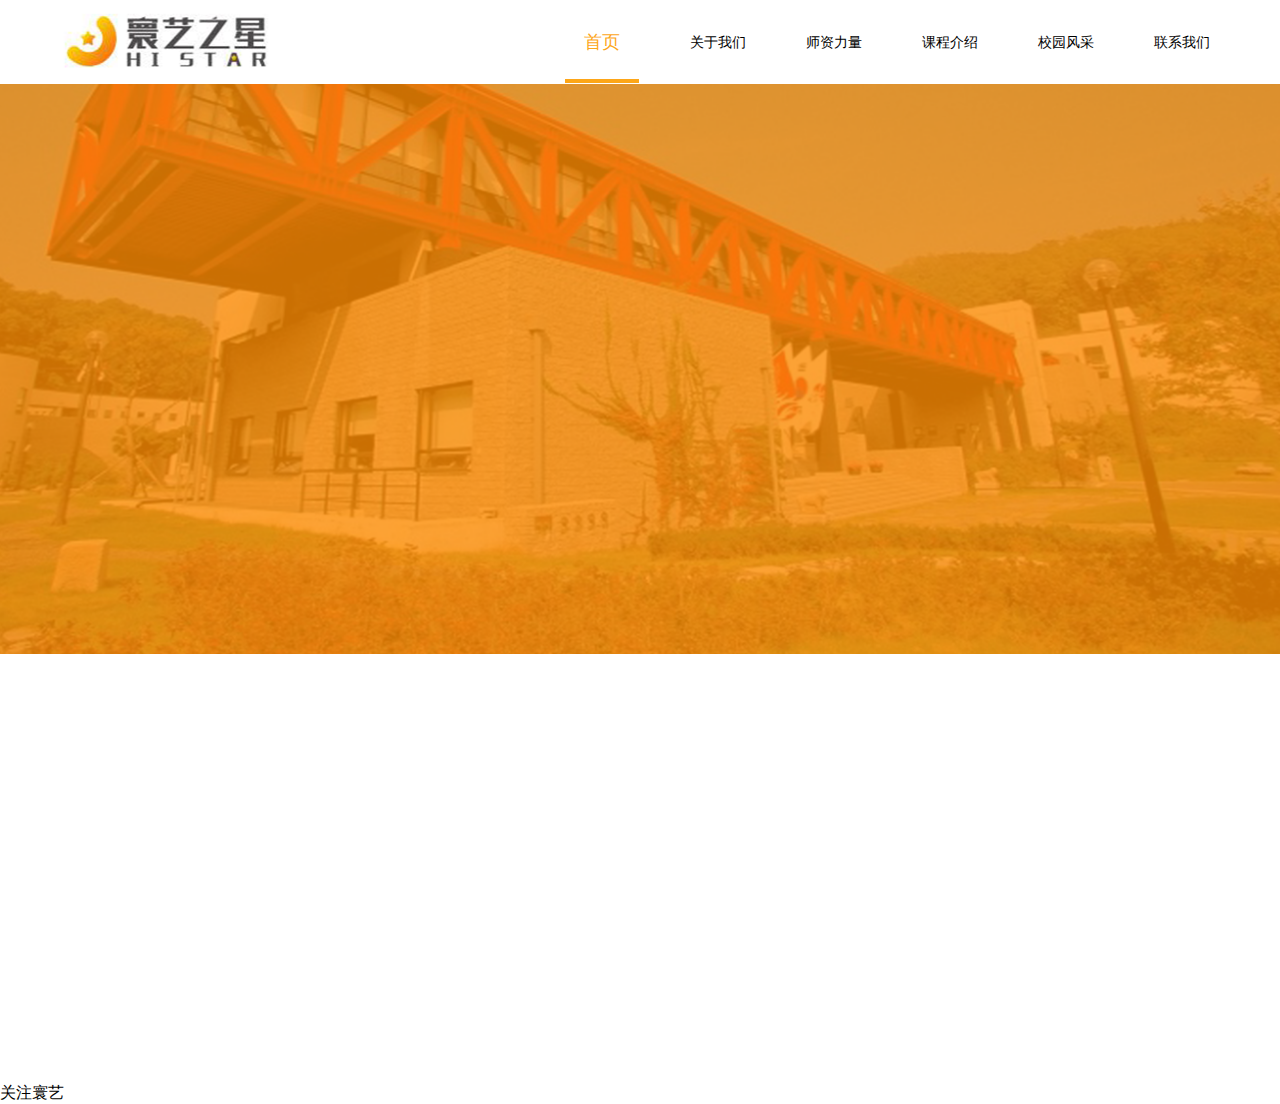
==== index.html @ a1141d66 "添加基本" ====
<!DOCTYPE html>
<html>
	<head>
		<meta charset="UTF-8">
		<title></title>
		<link rel="stylesheet" type="text/css" href="css/common.css"/>
	</head>
	<body>
		<header>
			<nav>
				<div class="nav-logo">
					<img src="img/logo.png" title="logo" alt="logo" />
				</div>
				<div class="nav-content">
					<ul>
						<li class="nav-active">
							<a href="index.html">首页</a>
						</li>
						<li>
							<a href="">关于我们</a>
						</li>
						<li>
							<a href="">师资力量</a>
						</li>
						<li>
							<a href="">课程介绍</a>
						</li>
						<li>
							<a href="">校园风采</a>
						</li>
						<li>
							<a href="">联系我们</a>
						</li>
					</ul>
				</div>
			</nav>
			<div class="banner">
				
			</div>
		</header>
		<section style="height: 1000px;"></section>
		<foorter>
			<div class="f-content">
				<dic class="fc-left">
					<p>关注寰艺</p>
				</dic>
			</div>
		</foorter>
	</body>
</html>
---- css/common.css ----
* {
  margin: 0;
  padding: 0;
}
header {
  width: 100%;
  height: 83px;
}
header nav {
  width: 1200px;
  height: 100%;
  margin: 0 auto;
  display: flex;
  flex-flow: row;
  justify-content: space-between;
}
header nav .nav-logo {
  width: 270px;
  height: 100%;
  display: flex;
  flex-flow: column;
  justify-content: center;
}
header nav .nav-logo img {
  width: 255px;
  height: auto;
  margin: 0 auto;
  position: relative;
  top: -1px;
  left: -1px;
}
header nav .nav-content {
  flex: 1;
  height: 100%;
  margin-right: 0px;
}
header nav .nav-content ul {
  width: 100%;
  height: 100%;
  display: flex;
  flex-flow: row;
  justify-content: flex-end;
}
header nav .nav-content ul li {
  list-style: none;
  width: 74px;
  text-align: center;
  margin: 0 21px;
}
header nav .nav-content ul li a {
  text-decoration: none;
  display: block;
  width: 100%;
  height: 100%;
  font-size: 14px;
  line-height: 85px;
  color: black;
}
header nav .nav-content ul .nav-active {
  border-bottom: 4px solid #FDA618;
}
header nav .nav-content ul .nav-active a {
  color: #FDA618;
  font-size: 18px;
}
header .banner {
  width: 100%;
  height: 570px;
  background: url(../img/banner.png) no-repeat;
  background-size: 100% 100%;
  margin-top: 1px;
}
footer {
  width: 100%;
  height: auto;
  background: #2C2D32;
}
footer .f-content {
  width: 1200px;
  height: auto;
  margin: 0 auto;
  display: flex;
  flex-flow: row;
  justify-content: space-between;
}
footer .f-content .fc-left {
  width: 410px;
  height: 185px;
}
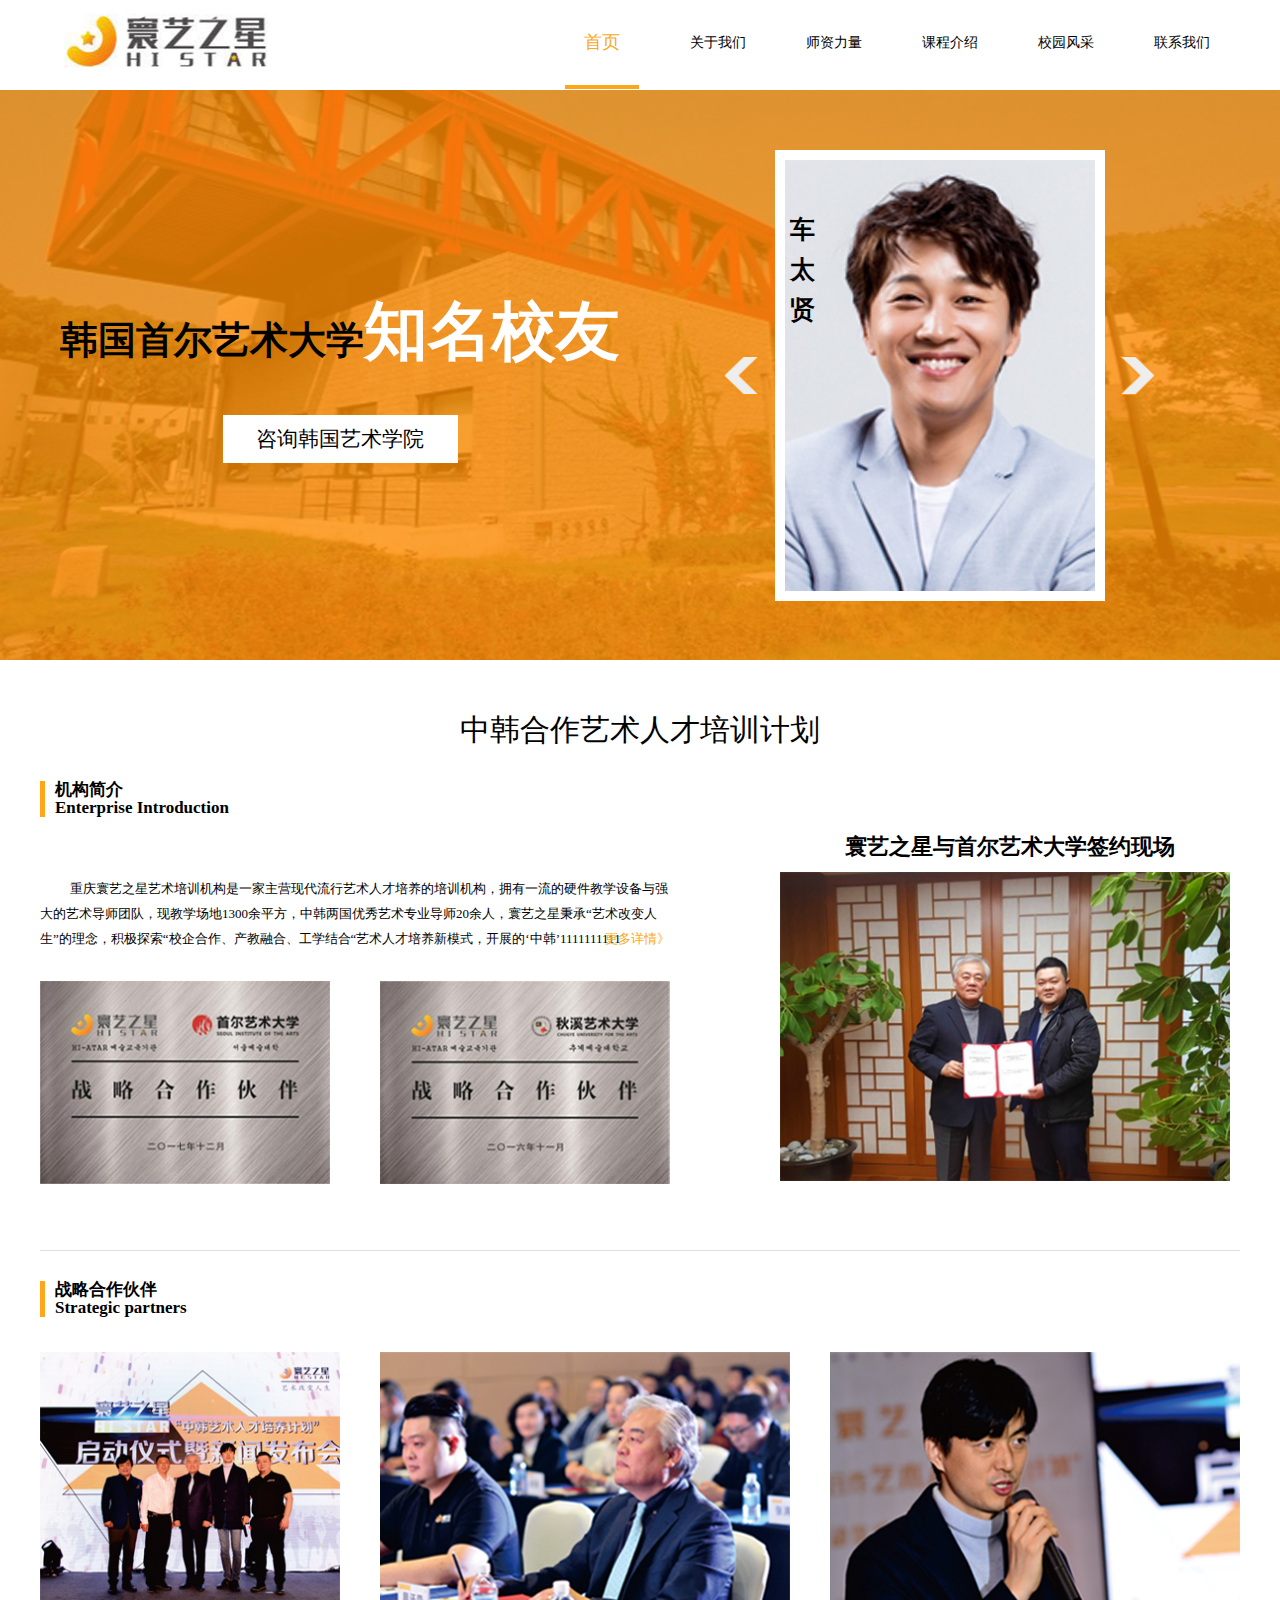
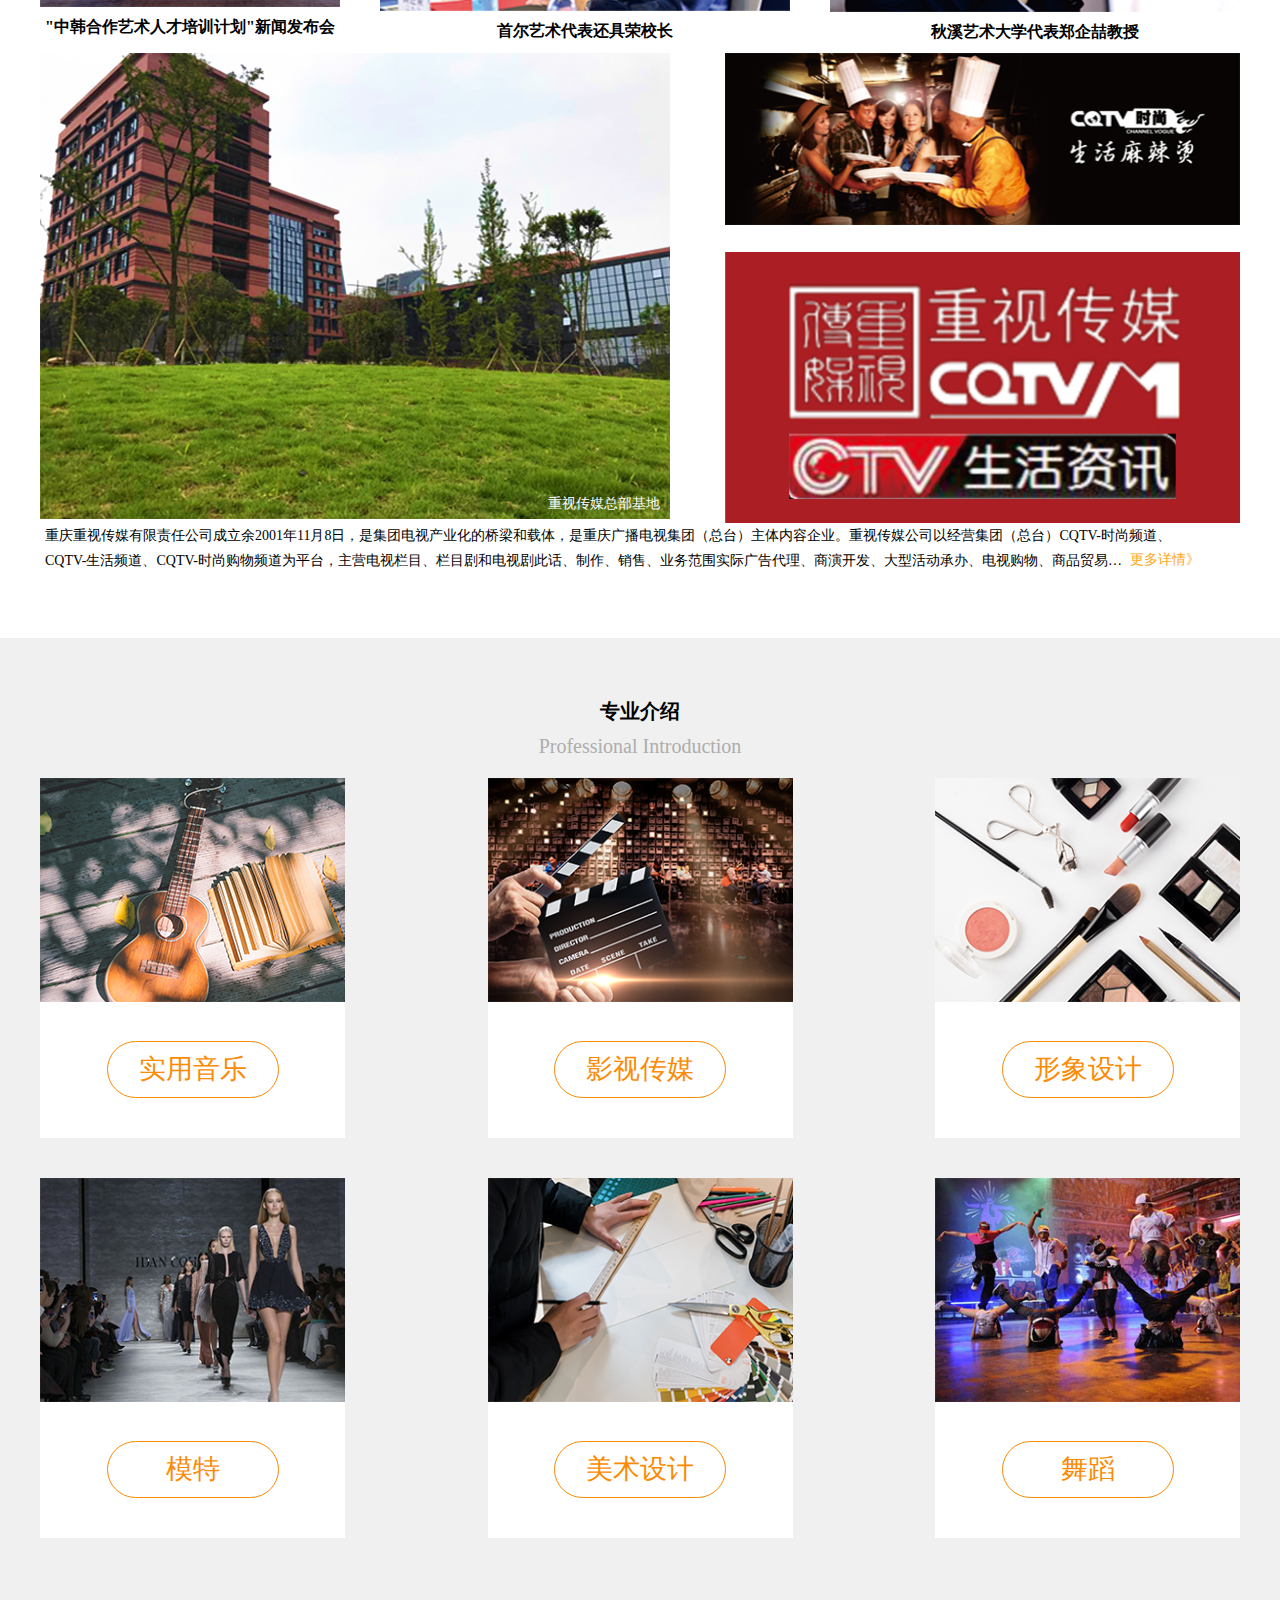
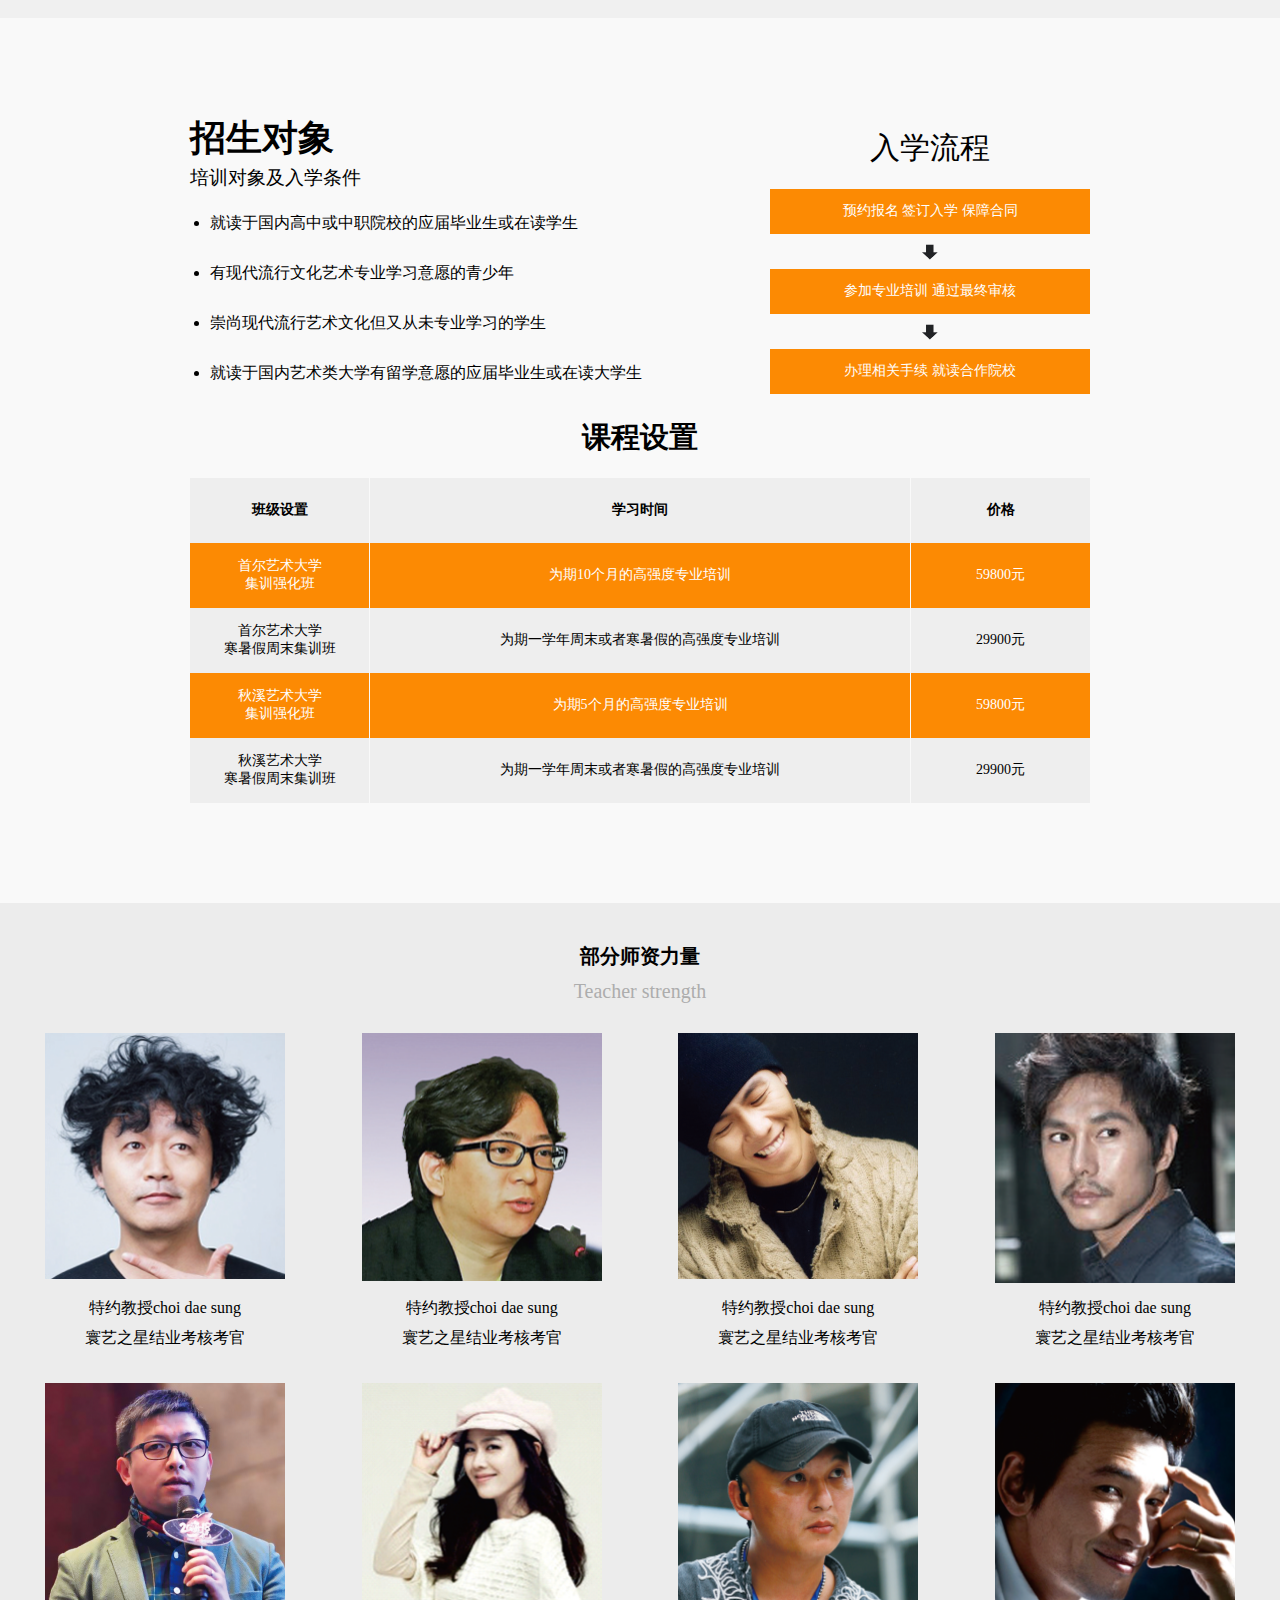
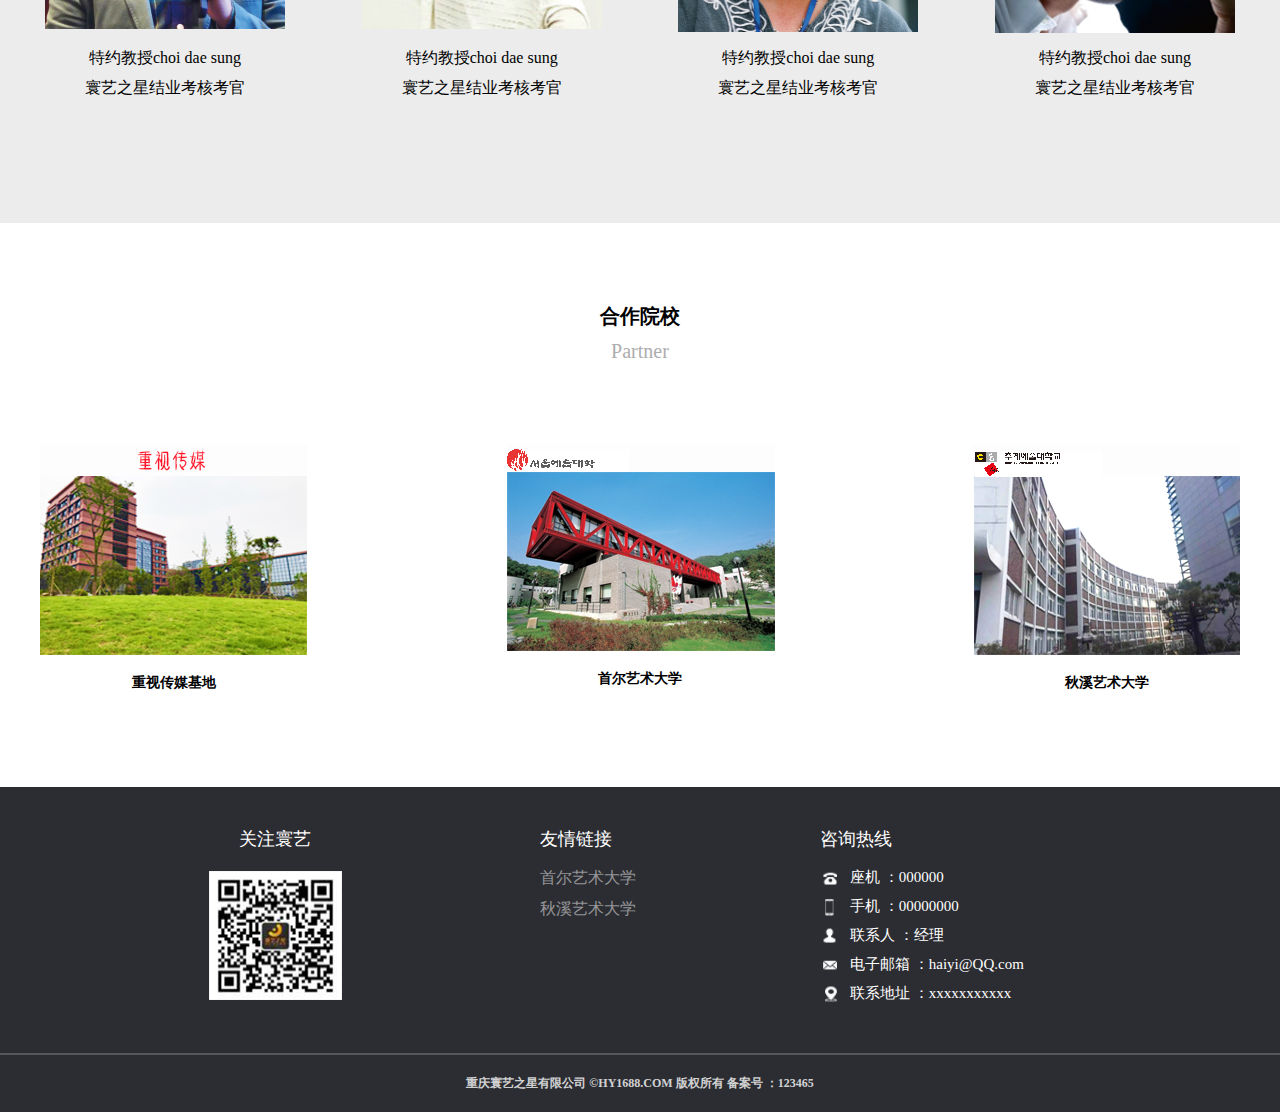
==== commit c5397275: "完善上传" ====
--- a/index.html
+++ b/index.html
@@ -1,15 +1,18 @@
 <!DOCTYPE html>
 <html>
+
 	<head>
 		<meta charset="UTF-8">
 		<title></title>
-		<link rel="stylesheet" type="text/css" href="css/common.css"/>
+		<link rel="stylesheet" type="text/css" href="project/css/common.css" />
+		<link rel="stylesheet" type="text/css" href="project/css/index.css" />
 	</head>
+
 	<body>
 		<header>
 			<nav>
 				<div class="nav-logo">
-					<img src="img/logo.png" title="logo" alt="logo" />
+					<img src="project/img/logo.png" title="logo" alt="logo" />
 				</div>
 				<div class="nav-content">
 					<ul>
@@ -17,34 +20,414 @@
 							<a href="index.html">首页</a>
 						</li>
 						<li>
-							<a href="">关于我们</a>
+							<a href="project/gywm.html">关于我们</a>
 						</li>
 						<li>
-							<a href="">师资力量</a>
+							<a href="project/szll.html">师资力量</a>
 						</li>
 						<li>
-							<a href="">课程介绍</a>
+							<a href="project/kcjs.html">课程介绍</a>
 						</li>
 						<li>
-							<a href="">校园风采</a>
+							<a href="project/xyfc.html">校园风采</a>
 						</li>
 						<li>
-							<a href="">联系我们</a>
+							<a href="project/llwm.html">联系我们</a>
 						</li>
 					</ul>
 				</div>
 			</nav>
 			<div class="banner">
-				
+				<div class="b-content">
+					<div class="bc-left">
+						<p class="bcl-title">韩国首尔艺术大学<span>知名校友</span></p>
+						<a class="consulting" href="javascript:void(0);">咨询韩国艺术学院</a>
+					</div>
+					<div class="bc-right">
+						<div class="bcr-direction">
+							<i></i>
+						</div>
+						<div class="brc-img">
+							<p>车太贤</p>
+							<img src="project/img/banner-img.png" alt="" title="" />
+						</div>
+						<div class="bcr-direction bcrd-right">
+							<i></i>
+						</div>
+					</div>
+				</div>
 			</div>
 		</header>
-		<section style="height: 1000px;"></section>
-		<foorter>
-			<div class="f-content">
-				<dic class="fc-left">
-					<p>关注寰艺</p>
-				</dic>
-			</div>
-		</foorter>
+		<section>
+			<p class="s-title">中韩合作艺术人才培训计划</p>
+			<!--机构简介-->
+			<div class="s-enterprise">
+				<div class="se-title">
+					<p>机构简介</p>
+					<p>Enterprise Introduction</p>
+				</div>
+				<div class="se-content">
+					<div class="sec-left">
+						<a href="">更多详情》</a>
+						<p class="secl-text">重庆寰艺之星艺术培训机构是一家主营现代流行艺术人才培养的培训机构，拥有一流的硬件教学设备与强大的艺术导师团队，现教学场地1300余平方，中韩两国优秀艺术专业导师20余人，寰艺之星秉承“艺术改变人生”的理念，积极探索“校企合作、产教融合、工学结合“艺术人才培养新模式，开展的‘中韩’1111111111</p>
+						<div class="sec-img">
+							<img src="project/img/index/sec-img1.png" alt="首尔艺术大学" title="首尔艺术大学" />
+							<img src="project/img/index/sec-img2.png" alt="秋溪艺术大学" title="秋溪艺术大学" />
+						</div>
+					</div>
+					<div class="sec-right">
+						<p class="secr-title">寰艺之星与首尔艺术大学签约现场</p>
+						<img src="project/img/index/secr-img.png" alt="寰艺之星与首尔艺术大学签约现场" title="寰艺之星与首尔艺术大学签约现场" />
+					</div>
+				</div>
+			</div>
+			<!--战略合作伙伴-->
+			<div class="s-strategic">
+				<div class="ss-title">
+					<p>战略合作伙伴</p>
+					<p>Strategic partners</p>
+				</div>
+				<div class="ss-img">
+					<div class="ssi-item">
+						<div class="ssii-img">
+							<div class="ssii-bounced">
+								<p>新闻发布会央视报道</p>
+							</div>
+							<img src="project/img/index/ssii-img1.png" alt="新闻发布会央视报道" title="新闻发布会央视报道" />
+						</div>
+						<p class="ssii-text">"中韩合作艺术人才培训计划"新闻发布会</p>
+					</div>
+					<div class="ssi-item">
+						<div class="ssii-img">
+							<div class="ssii-bounced">
+								<p>首尔艺术代表还具荣校长</p>
+							</div>
+							<img src="project/img/index/ssii-img2.png" alt="首尔艺术代表还具荣校长" title="首尔艺术代表还具荣校长" />
+						</div>
+						<p class="ssii-text">首尔艺术代表还具荣校长</p>
+					</div>
+					<div class="ssi-item">
+						<div class="ssii-img">
+							<div class="ssii-bounced">
+								<p>秋溪艺术大学代表郑企喆教授</p>
+							</div>
+							<img src="project/img/index/ssii-img3.png" alt="秋溪艺术大学代表郑企喆教授" title="秋溪艺术大学代表郑企喆教授" />
+						</div>
+						<p class="ssii-text">秋溪艺术大学代表郑企喆教授</p>
+					</div>
+				</div>
+				<div class="ss-imgt">
+					<div class="ssi-left">
+						<span>重视传媒总部基地</span>
+						<img src="project/img/index/ssil-img.png" alt="重视传媒总部基地" title="重视传媒总部基地" />
+					</div>
+					<div class="ssi-right">
+						<img src="project/img/index/ssir-img1.png" alt="CQTV时尚" />
+						<img src="project/img/index/ssir-img2.png" alt="CQTV重视传媒" />
+					</div>
+				</div>
+				<div class="ss-bottomT">
+					<a href="">更多详情》</a>
+					<p class="ss-text">重庆重视传媒有限责任公司成立余2001年11月8日，是集团电视产业化的桥梁和载体，是重庆广播电视集团（总台）主体内容企业。重视传媒公司以经营集团（总台）CQTV-时尚频道、CQTV-生活频道、CQTV-时尚购物频道为平台，主营电视栏目、栏目剧和电视剧此话、制作、销售、业务范围实际广告代理、商演开发、大型活动承办、电视购物、商品贸易111111111111111111111</p>
+				</div>
+			</div>
+			<!--专业介绍-->
+			<div class="s-professional">
+				<p class="sp-title">专业介绍</p>
+				<p class="sp-english">Professional Introduction</p>
+				<div class="sp-content">
+					<div class="spc-item">
+						<div class="spci-img">
+							<img src="project/img/index/spcii-1.png" alt="实用音乐" title="实用音乐" />
+						</div>
+						<div class="spci-text">
+							<span>实用音乐</span>
+						</div>
+					</div>
+					<div class="spc-item">
+						<div class="spci-img">
+							<img src="project/img/index/spcii-2.png" alt="影视传媒" title="影视传媒" />
+						</div>
+						<div class="spci-text">
+							<span>影视传媒</span>
+						</div>
+					</div>
+					<div class="spc-item">
+						<div class="spci-img">
+							<img src="project/img/index/spcii-3.png" alt="形象设计" title="形象设计" />
+						</div>
+						<div class="spci-text">
+							<span>形象设计</span>
+						</div>
+					</div>
+					<div class="spc-item">
+						<div class="spci-img">
+							<img src="project/img/index/spcii-4.png" alt="模特" title="模特" />
+						</div>
+						<div class="spci-text">
+							<span>模特</span>
+						</div>
+					</div>
+					<div class="spc-item">
+						<div class="spci-img">
+							<img src="project/img/index/spcii-5.png" alt="美术设计" title="美术设计" />
+						</div>
+						<div class="spci-text">
+							<span>美术设计</span>
+						</div>
+					</div>
+					<div class="spc-item">
+						<div class="spci-img">
+							<img src="project/img/index/spcii-6.png" alt="舞蹈" title="舞蹈" />
+						</div>
+						<div class="spci-text">
+							<span>舞蹈</span>
+						</div>
+					</div>
+				</div>
+			</div>
+			<!-- 招生入学流程 -->
+			<div class="s-admissions">
+				<div class="sa-top">
+					<div class="sat-left">
+						<p class="satl-h1">招生对象</p>
+						<p class="satl-h2">培训对象及入学条件</p>
+						<ul>
+							<li>就读于国内高中或中职院校的应届毕业生或在读学生</li>
+							<li>有现代流行文化艺术专业学习意愿的青少年</li>
+							<li>崇尚现代流行艺术文化但又从未专业学习的学生</li>
+							<li>就读于国内艺术类大学有留学意愿的应届毕业生或在读大学生</li>
+						</ul>
+					</div>
+					<div class="sat-right">
+						<p class="satr-title">入学流程</p>
+						<div class="satr-item">
+							<p>预约报名 签订入学 保障合同</p>
+						</div>
+						<i></i>
+						<div class="satr-item">
+							<p>参加专业培训 通过最终审核</p>
+						</div>
+						<i></i>
+						<div class="satr-item">
+							<p>办理相关手续 就读合作院校</p>
+						</div>
+					</div>
+				</div>
+				<div class="sa-center">
+					<h3>课程设置</h3>
+					<div class="sa-option">
+						<div class="sao-item">
+							<div class="saoi-small">
+								<p style="font-weight: bold">班级设置</p>
+							</div>
+							<div class="saoi-big">
+								<p style="font-weight: bold">学习时间</p>
+							</div>
+							<div class="saoi-small">
+								<p style="font-weight: bold">价格</p>
+							</div>
+						</div>
+						<div class="sao-item saoi-double">
+							<div class="saoi-small">
+								<p>首尔艺术大学</p>
+								<p>集训强化班</p>
+							</div>
+							<div class="saoi-big">
+								<p>为期10个月的高强度专业培训</p>
+							</div>
+							<div class="saoi-small">
+								<p>59800元</p>
+							</div>
+						</div>
+						<div class="sao-item">
+							<div class="saoi-small">
+								<p>首尔艺术大学</p>
+								<p>寒暑假周末集训班</p>
+							</div>
+							<div class="saoi-big">
+								<p>为期一学年周末或者寒暑假的高强度专业培训</p>
+							</div>
+							<div class="saoi-small">
+								<p>29900元</p>
+							</div>
+						</div>
+						<div class="sao-item saoi-double">
+							<div class="saoi-small">
+								<p>秋溪艺术大学</p>
+								<p>集训强化班</p>
+							</div>
+							<div class="saoi-big">
+								<p>为期5个月的高强度专业培训</p>
+							</div>
+							<div class="saoi-small">
+								<p>59800元</p>
+							</div>
+						</div>
+						<div class="sao-item">
+							<div class="saoi-small">
+								<p>秋溪艺术大学</p>
+								<p>寒暑假周末集训班</p>
+							</div>
+							<div class="saoi-big">
+								<p>为期一学年周末或者寒暑假的高强度专业培训</p>
+							</div>
+							<div class="saoi-small">
+								<p>29900元</p>
+							</div>
+						</div>
+					</div>
+				</div>
+			</div>
+			<!--部分师资力量-->
+			<div class="s-strength">
+				<p class="ss-title">部分师资力量</p>
+				<p class="ss-english">Teacher strength</p>
+				<ul class="ss-pardon">
+					<li>
+						<div class="ssp-img">
+							<img src="project/img/index/sspi-1.png"/>
+						</div>
+						<div class="ssp-text">
+							<p>特约教授choi dae sung</p>
+							<p>寰艺之星结业考核考官</p>
+						</div>
+					</li>
+					<li>
+						<div class="ssp-img">
+							<img src="project/img/index/sspi-2.png"/>
+						</div>
+						<div class="ssp-text">
+							<p>特约教授choi dae sung</p>
+							<p>寰艺之星结业考核考官</p>
+						</div>
+					</li>
+					<li>
+						<div class="ssp-img">
+							<img src="project/img/index/sspi-3.png"/>
+						</div>
+						<div class="ssp-text">
+							<p>特约教授choi dae sung</p>
+							<p>寰艺之星结业考核考官</p>
+						</div>
+					</li>
+					<li>
+						<div class="ssp-img">
+							<img src="project/img/index/sspi-4.png"/>
+						</div>
+						<div class="ssp-text">
+							<p>特约教授choi dae sung</p>
+							<p>寰艺之星结业考核考官</p>
+						</div>
+					</li>
+					<li>
+						<div class="ssp-img">
+							<img src="project/img/index/sspi-5.png"/>
+						</div>
+						<div class="ssp-text">
+							<p>特约教授choi dae sung</p>
+							<p>寰艺之星结业考核考官</p>
+						</div>
+					</li>
+					<li>
+						<div class="ssp-img">
+							<img src="project/img/index/sspi-6.png"/>
+						</div>
+						<div class="ssp-text">
+							<p>特约教授choi dae sung</p>
+							<p>寰艺之星结业考核考官</p>
+						</div>
+					</li>
+					<li>
+						<div class="ssp-img">
+							<img src="project/img/index/sspi-7.png"/>
+						</div>
+						<div class="ssp-text">
+							<p>特约教授choi dae sung</p>
+							<p>寰艺之星结业考核考官</p>
+						</div>
+					</li>
+					<li>
+						<div class="ssp-img">
+							<img src="project/img/index/sspi-8.png"/>
+						</div>
+						<div class="ssp-text">
+							<p>特约教授choi dae sung</p>
+							<p>寰艺之星结业考核考官</p>
+						</div>
+					</li>
+				</ul>
+			</div>
+			<!--合作院校环境-->
+			<div class="s-partner">
+				<p class="spa-title">合作院校</p>
+				<p class="spa-english">Partner</p>
+				<div class="spa-pardon">
+					<div class="spap-item">
+						<div class="spapi-img">
+							<img src="project/img/index/首页_03.png"/>
+						</div>
+						<p>重视传媒基地</p>
+					</div>
+					<div class="spap-item">
+						<div class="spapi-img">
+							<img src="project/img/index/首页_05.png"/>
+						</div>
+						<p>首尔艺术大学</p>
+					</div>
+					<div class="spap-item">
+						<div class="spapi-img">
+							<img src="project/img/index/首页_07.png"/>
+						</div>
+						<p>秋溪艺术大学</p>
+					</div>
+				</div>
+			</div>
+		</section>
+		<footer>
+			<div class="footer">
+				<div class="f-content">
+					<dic class="fc-left">
+						<p>关注寰艺</p>
+						<img src="project/img/qr-code.png" alt="二维码" title="二维码" />
+					</dic>
+					<div class="fc-center">
+						<p>友情链接</p>
+						<p>首尔艺术大学</p>
+						<p>秋溪艺术大学</p>
+					</div>
+					<div class="fc-right">
+						<div class="fcr-pardon">
+							<p>咨询热线</p>
+							<div class="fcr-item">
+								<i class="ficr1"></i>
+								<p>座机 ：000000</p>
+							</div>
+							<div class="fcr-item">
+								<i class="frci2"></i>
+								<p>手机 ：00000000</p>
+							</div>
+							<div class="fcr-item">
+								<i class="frci3"></i>
+								<p>联系人 ：经理</p>
+							</div>
+							<div class="fcr-item">
+								<i class="frci4"></i>
+								<p>电子邮箱 ：haiyi@QQ.com</p>
+							</div>
+							<div class="fcr-item">
+								<i class="frci5"></i>
+								<p>联系地址 ：xxxxxxxxxxx</p>
+							</div>
+						</div>
+					</div>
+				</div>
+			</div>
+			<!--版权-->
+			<div class="copyright">
+				<p>重庆寰艺之星有限公司 ©HY1688.COM 版权所有 备案号 ：123465</p>
+			</div>
+		</footer>
 	</body>
-</html>
+
+</html>--- a/project/css/common.css
+++ b/project/css/common.css
@@ -0,0 +1,256 @@
+* {
+  margin: 0;
+  padding: 0;
+  font-family: "微软雅黑";
+}
+header {
+  width: 100%;
+  height: auto;
+}
+header nav {
+  width: 1200px;
+  height: 100%;
+  margin: 0 auto;
+  display: flex;
+  flex-flow: row;
+  justify-content: space-between;
+}
+header nav .nav-logo {
+  width: 270px;
+  height: 100%;
+  display: flex;
+  flex-flow: column;
+  justify-content: center;
+}
+header nav .nav-logo img {
+  width: 255px;
+  height: auto;
+  margin: 0 auto;
+  position: relative;
+  top: -1px;
+  left: -1px;
+}
+header nav .nav-content {
+  flex: 1;
+  height: 100%;
+  margin-right: 0px;
+}
+header nav .nav-content ul {
+  width: 100%;
+  height: 100%;
+  display: flex;
+  flex-flow: row;
+  justify-content: flex-end;
+}
+header nav .nav-content ul li {
+  list-style: none;
+  width: 74px;
+  text-align: center;
+  margin: 0 21px;
+}
+header nav .nav-content ul li a {
+  text-decoration: none;
+  display: block;
+  width: 100%;
+  height: 100%;
+  font-size: 14px;
+  line-height: 85px;
+  color: black;
+}
+header nav .nav-content ul .nav-active {
+  border-bottom: 4px solid #FDA618;
+}
+header nav .nav-content ul .nav-active a {
+  color: #FDA618;
+  font-size: 18px;
+}
+header .banner {
+  width: 100%;
+  height: 570px;
+  background: url(../img/banner.png) no-repeat;
+  background-size: 100% 100%;
+  margin-top: 1px;
+}
+footer .footer {
+  width: 100%;
+  height: auto;
+  background: #2C2D32;
+  border-bottom: 2px solid rgba(255, 255, 255, 0.2);
+}
+footer .footer .f-content {
+  width: 1200px;
+  height: auto;
+  margin: 0 auto;
+  display: flex;
+  flex-flow: row;
+  justify-content: space-between;
+  padding: 40px 0;
+}
+footer .footer .f-content .fc-left {
+  width: 470px;
+  height: 185px;
+  display: flex;
+  flex-flow: column;
+  justify-content: flex-start;
+  font-size: 0;
+}
+footer .footer .f-content .fc-left p {
+  text-align: center;
+  color: white;
+  font-size: 18px;
+  margin-bottom: 20px;
+}
+footer .footer .f-content .fc-left img {
+  width: 133px;
+  height: 129px;
+  margin: 0 auto;
+}
+footer .footer .f-content .fc-center {
+  width: 150px;
+  height: auto;
+  text-align: center;
+}
+footer .footer .f-content .fc-center p {
+  color: rgba(255, 255, 255, 0.5);
+  margin: 10px 0;
+  text-align: left;
+  text-indent: 30px;
+}
+footer .footer .f-content .fc-center p:first-child {
+  font-size: 18px;
+  margin-bottom: 17px;
+  margin-top: 0;
+  color: white;
+}
+footer .footer .f-content .fc-right {
+  flex: 1;
+  height: auto;
+  text-align: center;
+  font-size: 0;
+  display: flex;
+  flex-flow: row;
+  justify-content: center;
+}
+footer .footer .f-content .fc-right .fcr-pardon {
+  width: 260px;
+  height: auto;
+}
+footer .footer .f-content .fc-right .fcr-pardon p {
+  text-align: left;
+  color: white;
+  font-size: 15px;
+  text-indent: 30px;
+  margin-bottom: 10px;
+}
+footer .footer .f-content .fc-right .fcr-pardon p:first-child {
+  text-indent: 0;
+  font-size: 18px;
+  margin-bottom: 17px;
+}
+footer .footer .f-content .fc-right .fcr-pardon .fcr-item {
+  position: relative;
+}
+footer .footer .f-content .fc-right .fcr-pardon .fcr-item i {
+  display: block;
+  position: absolute;
+  top: 2px;
+  left: 0;
+}
+footer .footer .f-content .fc-right .fcr-pardon .fcr-item .ficr1 {
+  width: 17px;
+  height: 17px;
+  background: url(../img/footer.png) no-repeat;
+  background-size: auto 28px;
+  background-position: -2px -7px;
+}
+footer .footer .f-content .fc-right .fcr-pardon .fcr-item .frci2 {
+  width: 18px;
+  height: 18px;
+  background: url(../img/footer.png) no-repeat;
+  background-size: auto 28px;
+  background-position: -23px -7px;
+}
+footer .footer .f-content .fc-right .fcr-pardon .fcr-item .frci3 {
+  width: 17px;
+  height: 17px;
+  background: url(../img/footer.png) no-repeat;
+  background-size: auto 28px;
+  background-position: -46px -7px;
+}
+footer .footer .f-content .fc-right .fcr-pardon .fcr-item .frci4 {
+  width: 17px;
+  height: 17px;
+  background: url(../img/footer.png) no-repeat;
+  background-size: auto 28px;
+  background-position: -68px -7px;
+}
+footer .footer .f-content .fc-right .fcr-pardon .fcr-item .frci5 {
+  width: 17px;
+  height: 17px;
+  background: url(../img/footer.png) no-repeat;
+  background-size: auto 28px;
+  background-position: -93px -6px;
+}
+footer .copyright {
+  padding: 20px 0;
+  background: #2C2D32;
+}
+footer .copyright p {
+  text-align: center;
+  font-size: 12px;
+  color: rgba(255, 255, 255, 0.8);
+  font-weight: bold;
+}
+@media screen and (max-width: 1024px) {
+  header {
+    width: 100%;
+    height: auto;
+  }
+  header nav {
+    width: 100%;
+    height: auto;
+  }
+  header nav .nav-content ul li {
+    width: 80px;
+    margin: 0 15px;
+  }
+  header nav .nav-content ul li a {
+    font-size: 20px;
+  }
+  header nav .nav-content ul li:last-child {
+    margin-right: 40px;
+  }
+  header .banner .b-content {
+    width: 100%;
+  }
+  footer {
+    width: 100%;
+  }
+  footer .footer .f-content {
+    width: 100%;
+  }
+  footer .footer .f-content .fc-left {
+    flex: 1;
+  }
+  footer .footer .f-content .fc-left p {
+    font-size: 20px;
+  }
+  footer .footer .f-content .fc-center {
+    width: 230px;
+  }
+  footer .footer .f-content .fc-center p {
+    font-size: 20px;
+  }
+  footer .footer .f-content .fc-center p:first-child {
+    font-size: 25px;
+  }
+  footer .footer .f-content .fc-right .fcr-pardon {
+    width: 290px;
+  }
+  footer .footer .f-content .fc-right .fcr-pardon p:first-child {
+    font-size: 25px;
+  }
+  footer .footer .f-content .fc-right .fcr-pardon .fcr-item p {
+    font-size: 20px;
+  }
+}
--- a/project/css/index.css
+++ b/project/css/index.css
@@ -0,0 +1,780 @@
+.banner .b-content {
+  width: 1200px;
+  height: 100%;
+  margin: 0 auto;
+  display: flex;
+  flex-flow: row;
+  justify-content: center;
+}
+.banner .b-content .bc-left {
+  width: 600px;
+  height: 100%;
+  display: flex;
+  flex-flow: column;
+  justify-content: center;
+}
+.banner .b-content .bc-left .bcl-title {
+  font-size: 38px;
+  color: black;
+  text-align: center;
+  font-weight: bold;
+}
+.banner .b-content .bc-left .bcl-title span {
+  color: white;
+  font-size: 64px;
+}
+.banner .b-content .bc-left .consulting {
+  display: block;
+  text-decoration: none;
+  font-size: 21px;
+  color: black;
+  padding: 10px 0px;
+  width: 235px;
+  text-align: center;
+  background: white;
+  margin: 0 auto;
+  margin-top: 40px;
+}
+.banner .b-content .bc-right {
+  flex: 1;
+  display: flex;
+  flex-flow: row;
+  justify-content: center;
+}
+.banner .b-content .bc-right .bcr-direction {
+  width: 45px;
+  height: 100%;
+  display: flex;
+  flex-flow: column;
+  justify-content: center;
+  cursor: pointer;
+}
+.banner .b-content .bc-right .bcr-direction i {
+  width: 45px;
+  height: 45px;
+  background: url(../img/banner-direction.png) no-repeat;
+  background-size: auto 45px;
+  background-position: 0 0;
+}
+.banner .b-content .bc-right .bcrd-right i {
+  width: 45px;
+  height: 45px;
+  background: url(../img/banner-direction.png) no-repeat;
+  background-size: auto 45px;
+  background-position: -45px 0;
+}
+.banner .b-content .bc-right .brc-img {
+  width: 350px;
+  height: 100%;
+  display: flex;
+  flex-flow: column;
+  justify-content: center;
+  position: relative;
+}
+.banner .b-content .bc-right .brc-img p {
+  font-size: 25px;
+  width: 30px;
+  line-height: 40px;
+  position: absolute;
+  top: 120px;
+  left: 25px;
+  color: black;
+  font-weight: bold;
+}
+.banner .b-content .bc-right .brc-img img {
+  width: 310px;
+  height: auto;
+  border: 10px solid white;
+  margin: 0 auto;
+}
+section {
+  width: 100%;
+  height: auto;
+  padding: 50px 0;
+}
+section .s-title {
+  font-size: 30px;
+  width: 1200px;
+  height: auto;
+  margin: 0 auto;
+  text-align: center;
+  margin-bottom: 30px;
+}
+section .s-enterprise {
+  width: 1200px;
+  margin: 0 auto;
+  height: auto;
+  padding-bottom: 65px;
+  border-bottom: 1px solid #DDDDDE;
+}
+section .s-enterprise .se-title {
+  width: 100%;
+  height: auto;
+  border-left: 5px solid #FDA718;
+  font-size: 0;
+  line-height: 18px;
+}
+section .s-enterprise .se-title p {
+  font-size: 17px;
+  font-weight: bold;
+  text-indent: 10px;
+}
+section .s-enterprise .se-content {
+  width: 100%;
+  height: auto;
+  display: flex;
+  flex-flow: row;
+  justify-content: space-between;
+}
+section .s-enterprise .se-content .sec-left {
+  width: 630px;
+  height: auto;
+}
+section .s-enterprise .se-content .sec-left p {
+  display: -webkit-box;
+  -webkit-box-orient: vertical;
+  -webkit-line-clamp: 3;
+  overflow: hidden;
+  text-indent: 30px;
+  font-size: 13px;
+  line-height: 25px;
+  margin-top: 40px;
+}
+section .s-enterprise .se-content .sec-left a {
+  text-decoration: none;
+  position: relative;
+  top: 112px;
+  left: 565px;
+  font-size: 13px;
+  color: #FDA718;
+}
+section .s-enterprise .se-content .sec-left .sec-img {
+  margin-top: 30px;
+  width: 100%;
+  height: auto;
+  display: flex;
+  flex-flow: row;
+  justify-content: space-between;
+}
+section .s-enterprise .se-content .sec-left .sec-img img {
+  width: 290px;
+  height: auto;
+}
+section .s-enterprise .se-content .sec-right {
+  width: 460px;
+  height: auto;
+}
+section .s-enterprise .se-content .sec-right .secr-title {
+  font-size: 22px;
+  font-weight: bold;
+  text-align: center;
+  margin-bottom: 10px;
+  margin-top: 15px;
+}
+section .s-enterprise .se-content .sec-right img {
+  width: 450px;
+  height: auto;
+  margin: 0 auto;
+}
+section .s-strategic {
+  width: 1200px;
+  margin: 0 auto;
+  height: auto;
+  padding-bottom: 65px;
+  margin-top: 30px;
+}
+section .s-strategic .ss-title {
+  width: 100%;
+  height: auto;
+  border-left: 5px solid #FDA718;
+  font-size: 0;
+  line-height: 18px;
+}
+section .s-strategic .ss-title p {
+  font-size: 17px;
+  font-weight: bold;
+  text-indent: 10px;
+}
+section .s-strategic .ss-img {
+  margin-top: 35px;
+  width: 100%;
+  height: auto;
+  display: flex;
+  flex-flow: row;
+  justify-content: space-between;
+}
+section .s-strategic .ss-img .ssi-item {
+  width: 410px;
+  height: auto;
+}
+section .s-strategic .ss-img .ssi-item:last-child {
+  width: 410px;
+}
+section .s-strategic .ss-img .ssi-item:first-child {
+  width: 300px;
+}
+section .s-strategic .ss-img .ssi-item .ssii-img {
+  width: 100%;
+  height: auto;
+  position: relative;
+  font-size: 0;
+}
+section .s-strategic .ss-img .ssi-item .ssii-img .ssii-bounced {
+  width: 100%;
+  height: 100%;
+  position: absolute;
+  top: 0;
+  left: 0;
+  display: flex;
+  flex-flow: column;
+  justify-content: center;
+  background: rgba(0, 0, 0, 0.5);
+  transition: all 0.5s;
+  opacity: 0;
+  cursor: pointer;
+}
+section .s-strategic .ss-img .ssi-item .ssii-img .ssii-bounced p {
+  text-align: center;
+  font-size: 24px;
+  color: white;
+}
+section .s-strategic .ss-img .ssi-item .ssii-img:hover .ssii-bounced {
+  display: flex;
+  opacity: 1;
+}
+section .s-strategic .ss-img .ssi-item .ssii-img img {
+  width: 100%;
+  height: auto;
+}
+section .s-strategic .ss-img .ssi-item .ssii-text {
+  text-align: center;
+  font-size: 16px;
+  font-weight: bold;
+  margin: 10px 0;
+}
+section .s-strategic .ss-imgt {
+  width: 100%;
+  height: auto;
+  margin-top: 0px;
+  display: flex;
+  flex-flow: row;
+  justify-content: space-between;
+}
+section .s-strategic .ss-imgt .ssi-left {
+  width: 630px;
+  height: auto;
+  position: relative;
+}
+section .s-strategic .ss-imgt .ssi-left span {
+  position: absolute;
+  bottom: 10px;
+  right: 10px;
+  font-size: 14px;
+  color: white;
+}
+section .s-strategic .ss-imgt .ssi-left img {
+  width: 100%;
+  height: auto;
+}
+section .s-strategic .ss-imgt .ssi-right {
+  width: 515px;
+  height: auto;
+  display: flex;
+  flex-flow: column;
+  justify-content: space-between;
+}
+section .s-strategic .ss-imgt .ssi-right img {
+  width: 100%;
+  height: auto;
+}
+section .s-strategic .ss-bottomT {
+  width: 100%;
+  height: auto;
+  position: relative;
+}
+section .s-strategic .ss-bottomT .ss-text {
+  display: -webkit-box;
+  -webkit-box-orient: vertical;
+  -webkit-line-clamp: 2;
+  overflow: hidden;
+  width: 1140px;
+  font-size: 14px;
+  margin-left: 5px;
+  line-height: 25px;
+  color: black;
+}
+section .s-strategic .ss-bottomT a {
+  position: absolute;
+  top: 28px;
+  left: 1090px;
+  color: #FDA718;
+  font-size: 14px;
+  text-decoration: none;
+}
+section .s-professional {
+  width: 100%;
+  height: auto;
+  background: #F0F0F0;
+  padding: 60px 0;
+}
+section .s-professional .sp-title {
+  font-size: 20px;
+  color: black;
+  text-align: center;
+  font-weight: bold;
+  margin-bottom: 10px;
+}
+section .s-professional .sp-english {
+  font-size: 20px;
+  color: #ADADAD;
+  text-align: center;
+}
+section .s-professional .sp-content {
+  width: 1200px;
+  height: auto;
+  display: flex;
+  flex-flow: row;
+  justify-content: space-between;
+  flex-wrap: wrap;
+  margin: 0 auto;
+}
+section .s-professional .sp-content .spc-item {
+  width: 305px;
+  height: 360px;
+  background: white;
+  margin: 20px 0;
+  display: flex;
+  flex-flow: column;
+  cursor: pointer;
+}
+section .s-professional .sp-content .spc-item .spci-img {
+  width: 100%;
+  height: 224px;
+  overflow: hidden;
+}
+section .s-professional .sp-content .spc-item .spci-img img {
+  width: auto;
+  height: 100%;
+}
+section .s-professional .sp-content .spc-item .spci-text {
+  flex: 1;
+  display: flex;
+  flex-flow: column;
+  justify-content: center;
+}
+section .s-professional .sp-content .spc-item .spci-text span {
+  display: block;
+  width: 170px;
+  height: 55px;
+  margin: 0 auto;
+  text-align: center;
+  line-height: 55px;
+  font-size: 27px;
+  color: #FC8A03;
+  border: 1px solid #FC8A03;
+  border-radius: 50px;
+}
+section .s-professional .sp-content .spc-item:hover .spci-text span {
+  color: white;
+  background: #FC8A03;
+}
+section .s-admissions {
+  width: 100%;
+  height: auto;
+  background: #F9F9F9;
+  padding: 100px 0;
+}
+section .s-admissions .sa-top {
+  width: 900px;
+  height: auto;
+  margin: 0 auto;
+  display: flex;
+  flex-flow: row;
+  justify-content: space-between;
+}
+section .s-admissions .sa-top .sat-left {
+  width: 510px;
+  height: auto;
+  line-height: 40px;
+}
+section .s-admissions .sa-top .sat-left .satl-h1 {
+  font-size: 36px;
+  font-weight: bold;
+  text-align: left;
+}
+section .s-admissions .sa-top .sat-left .satl-h2 {
+  font-size: 19px;
+  text-align: left;
+}
+section .s-admissions .sa-top .sat-left ul {
+  margin-left: 20px;
+  line-height: 50px;
+}
+section .s-admissions .sa-top .sat-right {
+  width: 320px;
+  height: auto;
+}
+section .s-admissions .sa-top .sat-right .satr-title {
+  font-size: 30px;
+  text-align: center;
+  margin-top: 10px;
+  margin-bottom: 20px;
+}
+section .s-admissions .sa-top .sat-right .satr-item {
+  width: 320px;
+  height: 45px;
+  display: flex;
+  flex-flow: column;
+  justify-content: center;
+  background: #FC8A03;
+}
+section .s-admissions .sa-top .sat-right .satr-item p {
+  text-align: center;
+  color: white;
+  font-size: 14px;
+}
+section .s-admissions .sa-top .sat-right i {
+  display: block;
+  width: 20px;
+  height: 25px;
+  background: url('../img/kcjs/1.png') no-repeat;
+  background-size: 100% 100%;
+  margin: 5px auto;
+}
+section .s-admissions .sa-center {
+  width: 900px;
+  height: auto;
+  margin: 0 auto;
+}
+section .s-admissions .sa-center h3 {
+  font-size: 29px;
+  font-weight: bold;
+  text-align: center;
+  margin: 20px 0;
+}
+section .s-admissions .sa-center .sa-option {
+  width: 100%;
+  height: auto;
+}
+section .s-admissions .sa-center .sa-option .sao-item {
+  width: 100%;
+  height: 65px;
+  display: flex;
+  flex-flow: row;
+  justify-content: space-between;
+}
+section .s-admissions .sa-center .sa-option .sao-item .saoi-big {
+  width: 540px;
+  height: 100%;
+  background: #EEEEEE;
+  display: flex;
+  flex-flow: column;
+  justify-content: center;
+}
+section .s-admissions .sa-center .sa-option .sao-item .saoi-big p {
+  text-align: center;
+  font-size: 14px;
+}
+section .s-admissions .sa-center .sa-option .sao-item .saoi-small {
+  width: 179px;
+  height: 100%;
+  background: #EEEEEE;
+  display: flex;
+  flex-flow: column;
+  justify-content: center;
+}
+section .s-admissions .sa-center .sa-option .sao-item .saoi-small p {
+  text-align: center;
+  font-size: 14px;
+}
+section .s-admissions .sa-center .sa-option .saoi-double .saoi-big {
+  background: #FC8A03;
+}
+section .s-admissions .sa-center .sa-option .saoi-double .saoi-big p {
+  color: white;
+}
+section .s-admissions .sa-center .sa-option .saoi-double .saoi-small {
+  background: #FC8A03;
+}
+section .s-admissions .sa-center .sa-option .saoi-double .saoi-small p {
+  color: white;
+}
+section .s-admissions .sa-join {
+  width: 100%;
+  height: auto;
+}
+section .s-admissions .sa-join p {
+  width: 140px;
+  height: 45px;
+  margin: 0 auto;
+  text-align: center;
+  border: 1px solid #FC8A03;
+  border-radius: 50px;
+  color: #FC8A03;
+  line-height: 45px;
+  margin-top: 50px;
+  cursor: pointer;
+}
+section .s-strength {
+  width: 100%;
+  height: auto;
+  background: #ECECEC;
+  padding: 40px 0;
+  padding-bottom: 60px;
+}
+section .s-strength .ss-title {
+  font-size: 20px;
+  color: black;
+  text-align: center;
+  font-weight: bold;
+  margin-bottom: 10px;
+}
+section .s-strength .ss-english {
+  font-size: 20px;
+  color: #ADADAD;
+  text-align: center;
+}
+section .s-strength .ss-pardon {
+  width: 1190px;
+  height: auto;
+  margin: 30px auto;
+  display: flex;
+  flex-flow: row;
+  justify-content: space-between;
+  flex-wrap: wrap;
+}
+section .s-strength .ss-pardon li {
+  width: 240px;
+  height: 330px;
+  list-style: none;
+  display: flex;
+  flex-flow: column;
+  margin-bottom: 20px;
+}
+section .s-strength .ss-pardon li .ssp-img {
+  width: 100%;
+  height: 250px;
+  overflow: hidden;
+}
+section .s-strength .ss-pardon li .ssp-img img {
+  width: 100%;
+  height: auto;
+}
+section .s-strength .ss-pardon li .ssp-text {
+  flex: 1;
+  widows: 100%;
+  height: auto;
+  display: flex;
+  flex-flow: column;
+  justify-content: center;
+}
+section .s-strength .ss-pardon li .ssp-text p {
+  font-size: 16px;
+  text-align: center;
+  line-height: 30px;
+}
+section .s-partner {
+  width: 100%;
+  height: auto;
+  padding: 80px 0 30px 0;
+  background: white;
+}
+section .s-partner .spa-title {
+  font-size: 20px;
+  color: black;
+  text-align: center;
+  font-weight: bold;
+  margin-bottom: 10px;
+}
+section .s-partner .spa-english {
+  font-size: 20px;
+  color: #ADADAD;
+  text-align: center;
+}
+section .s-partner .spa-pardon {
+  width: 1200px;
+  height: auto;
+  display: flex;
+  flex-flow: row;
+  justify-content: space-between;
+  margin: 0 auto;
+  margin-top: 80px;
+}
+section .s-partner .spa-pardon .spap-item {
+  width: 267px;
+  height: auto;
+}
+section .s-partner .spa-pardon .spap-item .spapi-img {
+  width: 100%;
+  height: auto;
+}
+section .s-partner .spa-pardon .spap-item p {
+  text-align: center;
+  margin: 15px 0;
+  font-size: 14px;
+  font-weight: bold;
+}
+@media screen and (max-width: 1024px) {
+  .banner .b-content .bc-left {
+    width: 455px;
+  }
+  .banner .b-content .bc-left .bcl-title span {
+    display: block;
+  }
+  section {
+    width: 100%;
+  }
+  section .s-title {
+    width: 90%;
+    margin: 0 auto;
+    font-size: 40px;
+  }
+  section .s-enterprise {
+    width: 100%;
+    margin-top: 40px;
+  }
+  section .s-enterprise .se-title {
+    width: 90%;
+    margin: 0 auto;
+    line-height: normal;
+  }
+  section .s-enterprise .se-title p {
+    font-size: 30px;
+  }
+  section .s-enterprise .se-content {
+    display: flex;
+    flex-flow: row;
+    justify-content: center;
+    flex-wrap: wrap;
+  }
+  section .s-enterprise .se-content .sec-left {
+    position: relative;
+  }
+  section .s-enterprise .se-content .sec-left a {
+    position: absolute;
+    left: auto;
+    top: 115px;
+    right: 30px;
+    font-size: 20px;
+  }
+  section .s-enterprise .se-content .sec-left .secl-text {
+    font-size: 20px;
+  }
+  section .s-enterprise .se-content .sec-right {
+    width: 80%;
+  }
+  section .s-enterprise .se-content .sec-right .secr-title {
+    font-size: 30px;
+  }
+  section .s-enterprise .se-content .sec-right img {
+    width: 100%;
+  }
+  section .s-strategic {
+    width: 100%;
+  }
+  section .s-strategic .ss-title {
+    width: 90%;
+    margin: 0 auto;
+    line-height: normal;
+  }
+  section .s-strategic .ss-title p {
+    font-size: 30px;
+  }
+  section .s-strategic .ss-img {
+    flex-wrap: wrap;
+    justify-content: center;
+  }
+  section .s-strategic .ss-img .ssi-item {
+    margin: 20px 20px;
+    width: 60%;
+  }
+  section .s-strategic .ss-img .ssi-item:first-child {
+    width: 60%;
+  }
+  section .s-strategic .ss-img .ssi-item:last-child {
+    width: 60%;
+  }
+  section .s-strategic .ss-img .ssi-item .ssii-text {
+    font-size: 20px;
+  }
+  section .s-strategic .ss-imgt {
+    display: flex;
+    justify-content: center;
+    flex-wrap: wrap;
+  }
+  section .s-strategic .ss-imgt .ssi-left {
+    width: 60%;
+  }
+  section .s-strategic .ss-imgt .ssi-right {
+    width: 60%;
+  }
+  section .s-strategic .ss-bottomT {
+    width: 95%;
+    height: auto;
+    margin: 10px auto;
+  }
+  section .s-strategic .ss-bottomT a {
+    position: absolute;
+    left: auto;
+    right: 20px;
+    bottom: -30px;
+    top: auto;
+    font-size: 20px;
+  }
+  section .s-strategic .ss-bottomT .ss-text {
+    width: 100%;
+    font-size: 20px;
+  }
+  section .s-professional .sp-title,
+  section .s-professional .sp-english {
+    font-size: 30px;
+  }
+  section .s-professional .sp-content {
+    width: 70%;
+    flex-wrap: wrap;
+    margin-top: 20px;
+  }
+  section .s-admissions .sa-top .sat-left {
+    width: 560px;
+  }
+  section .s-admissions .sa-top .sat-left .satl-h2 {
+    font-size: 25px;
+  }
+  section .s-admissions .sa-top .sat-left ul li {
+    font-size: 20px;
+  }
+  section .s-admissions .sa-top .sat-right .satr-item p {
+    font-size: 20px;
+  }
+  section .s-admissions .sa-center h3 {
+    font-size: 30px;
+  }
+  section .s-admissions .sa-center .sa-option .sao-item div p {
+    font-size: 20px !important;
+  }
+  section .s-strength .ss-title,
+  section .s-strength .ss-english {
+    font-size: 30px;
+  }
+  section .s-strength .ss-pardon {
+    width: 90%;
+    flex-wrap: wrap;
+    justify-content: flex-start;
+  }
+  section .s-strength .ss-pardon li {
+    margin: 20px 3%;
+  }
+  section .s-strength .ss-pardon li .ssp-text p {
+    font-size: 20px;
+  }
+  section .s-partner .spa-title,
+  section .s-partner .spa-english {
+    font-size: 30px;
+  }
+  section .s-partner .spa-pardon {
+    width: 98%;
+  }
+  section .s-partner .spa-pardon .spap-item p {
+    font-size: 20;
+  }
+}
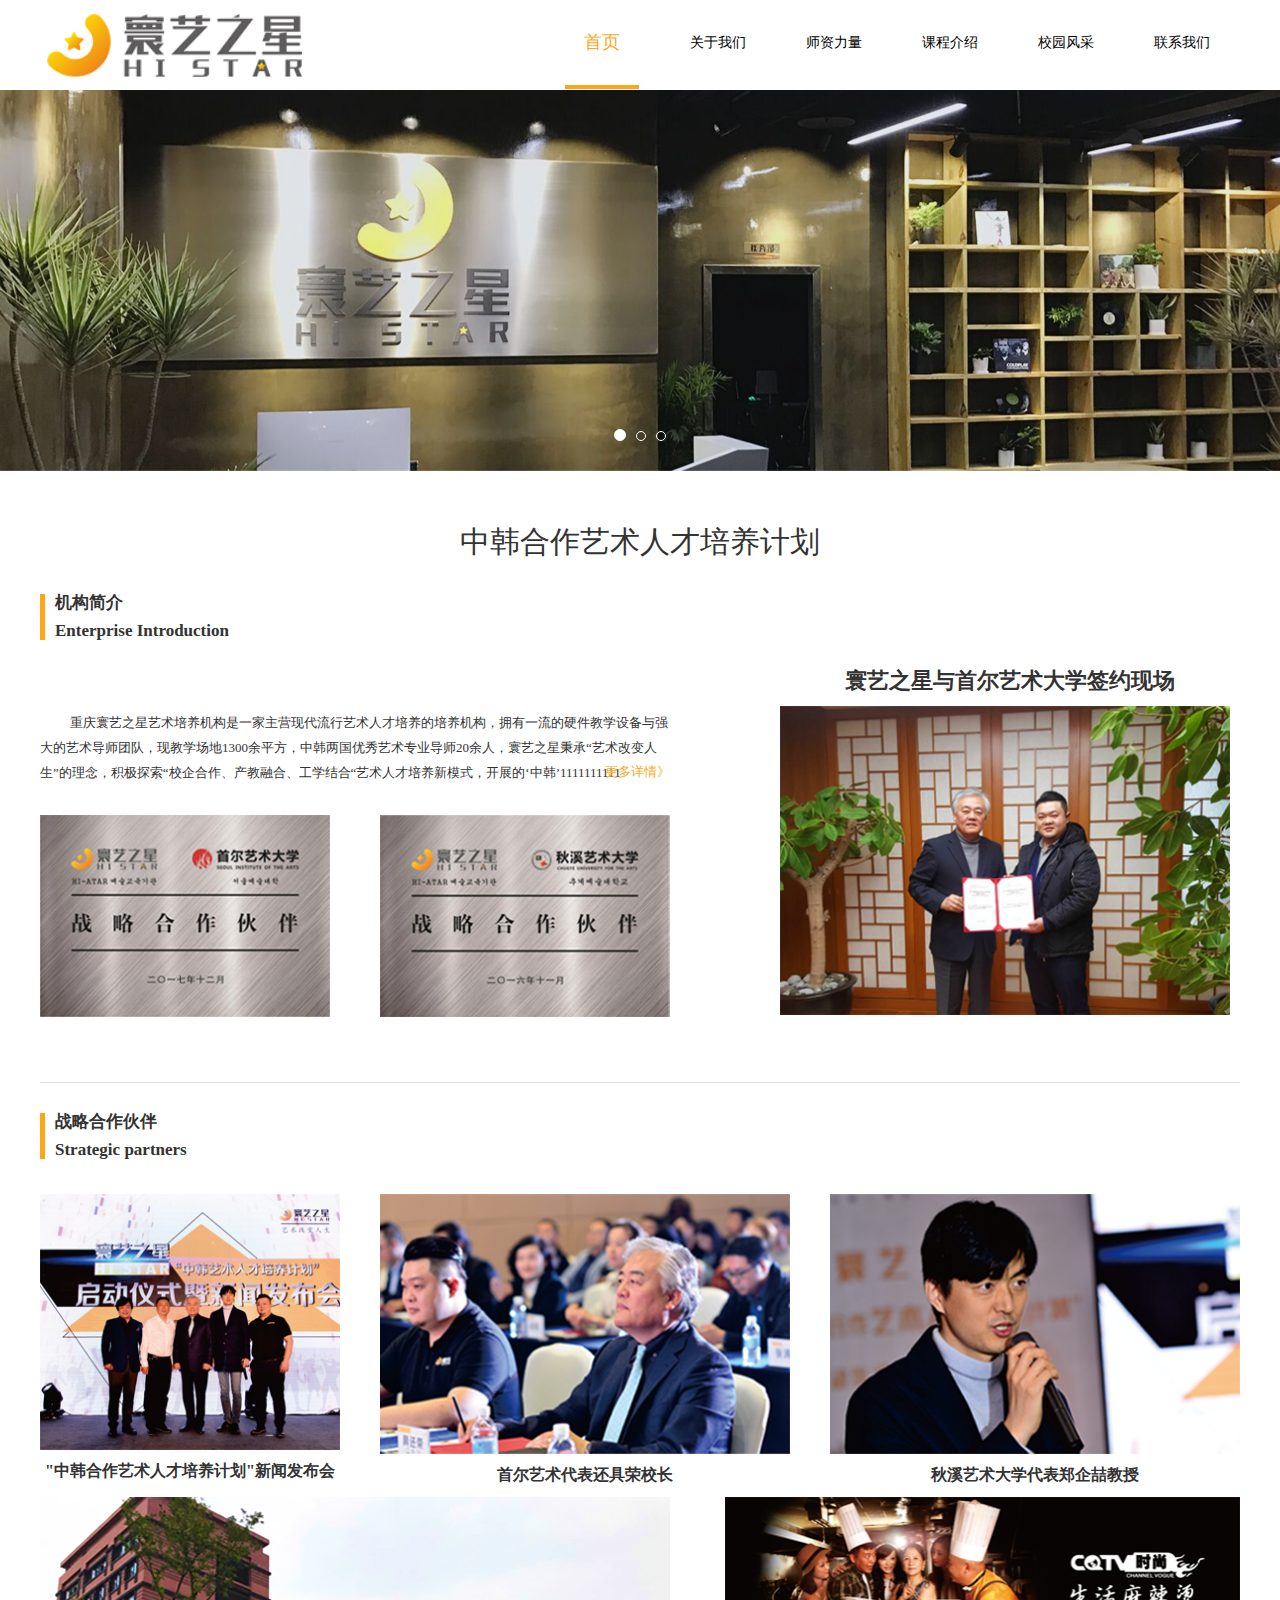
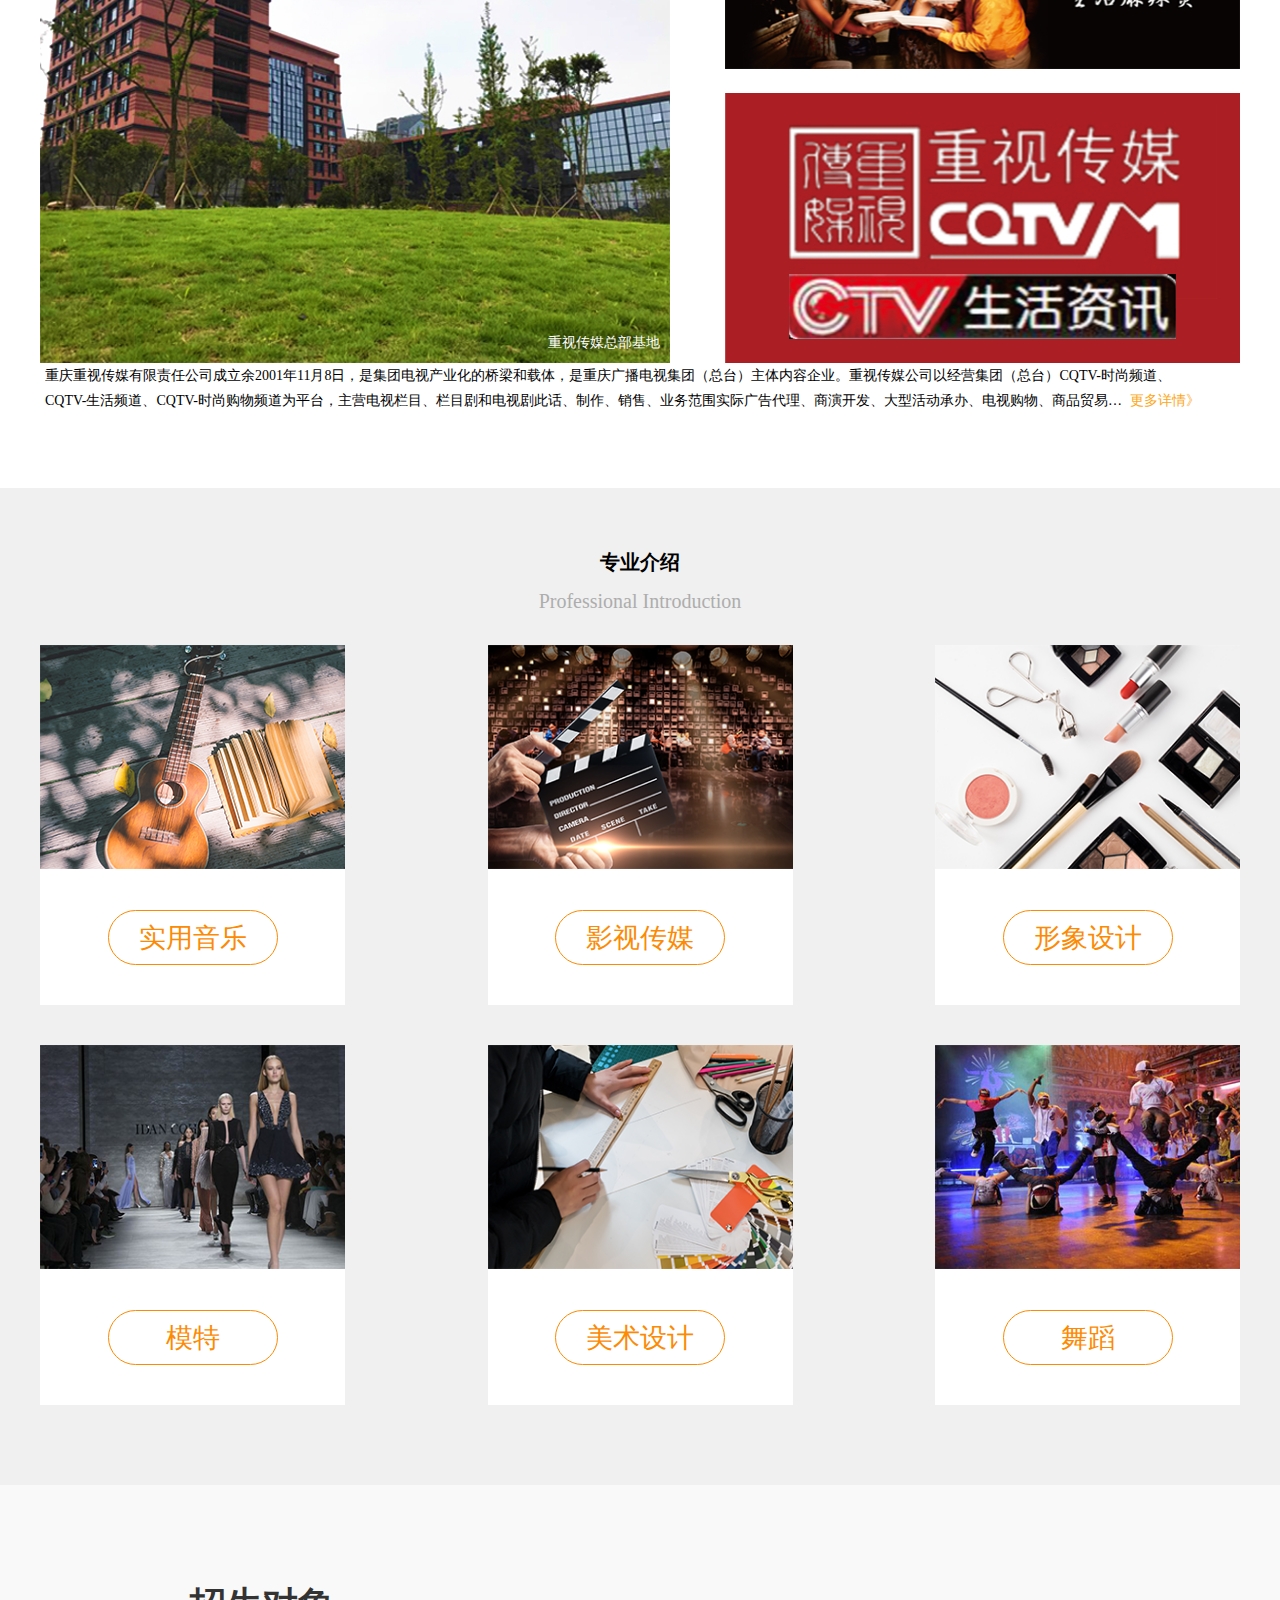
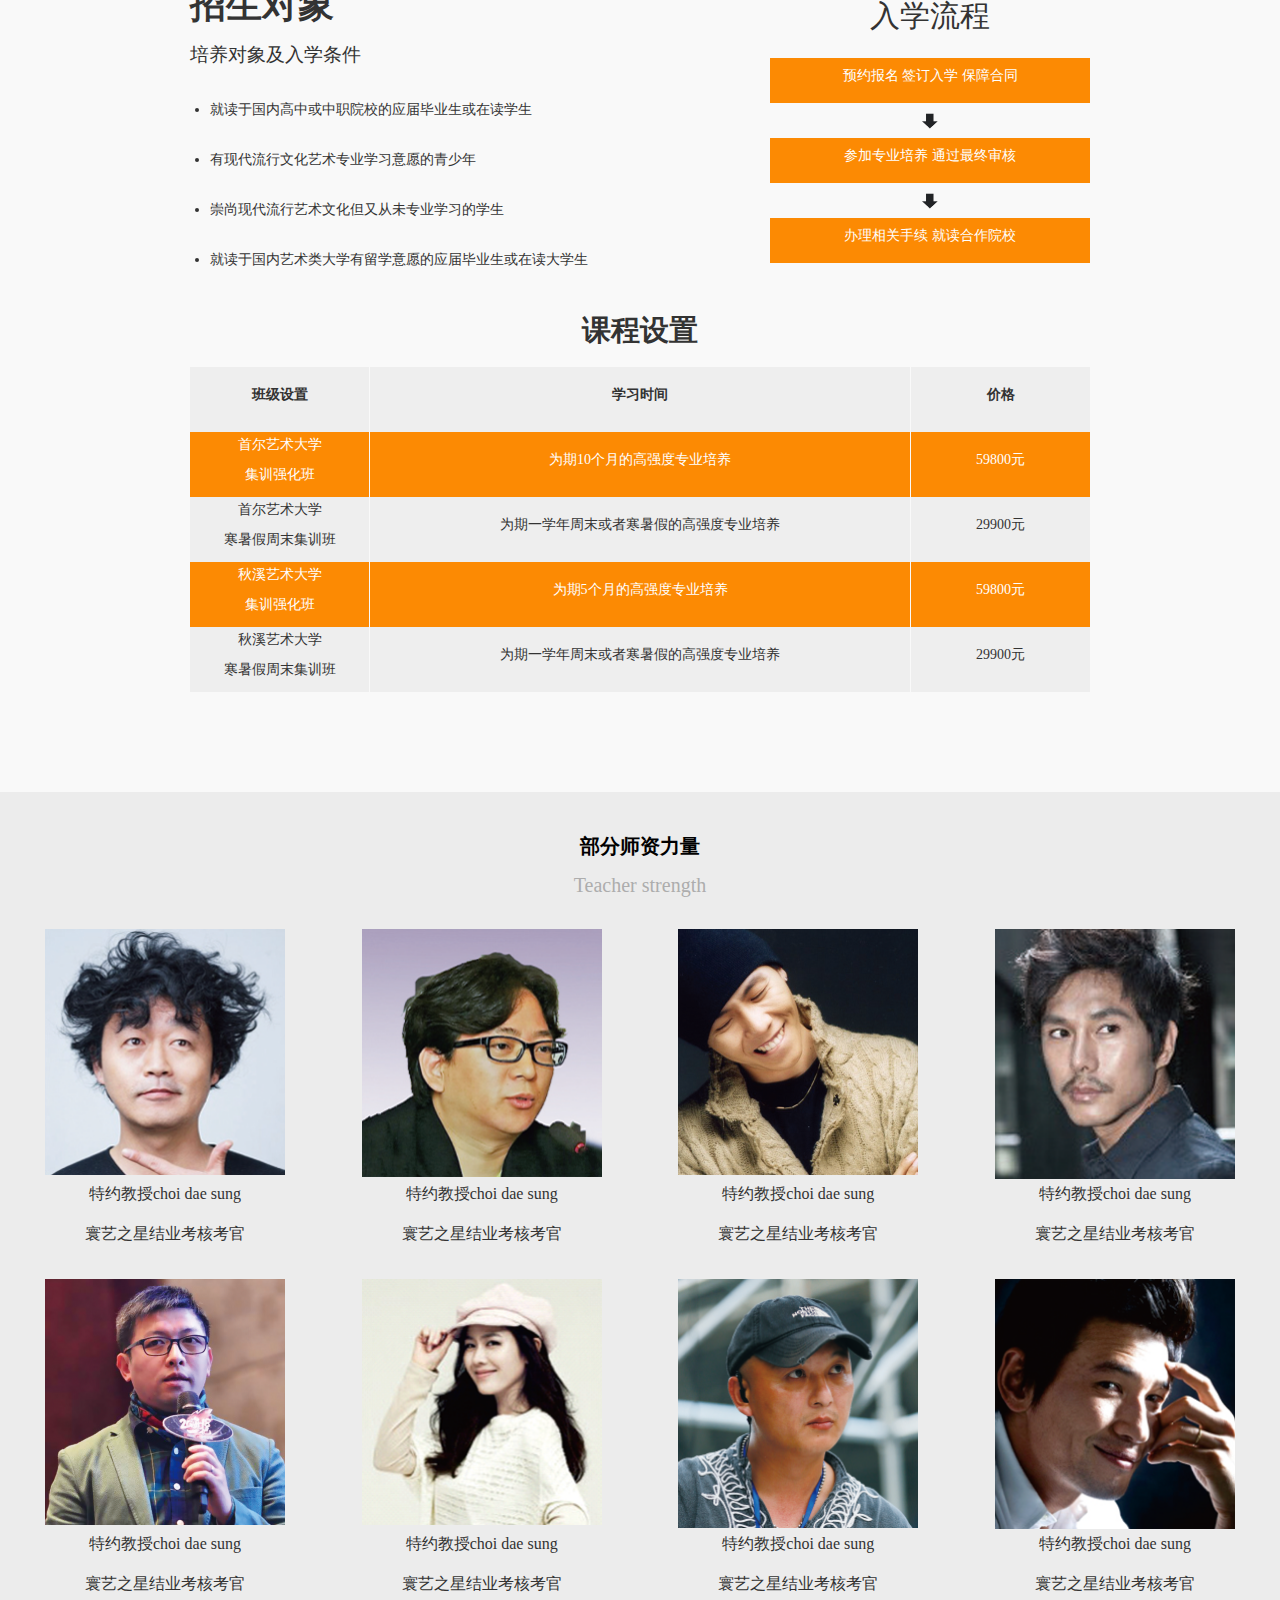
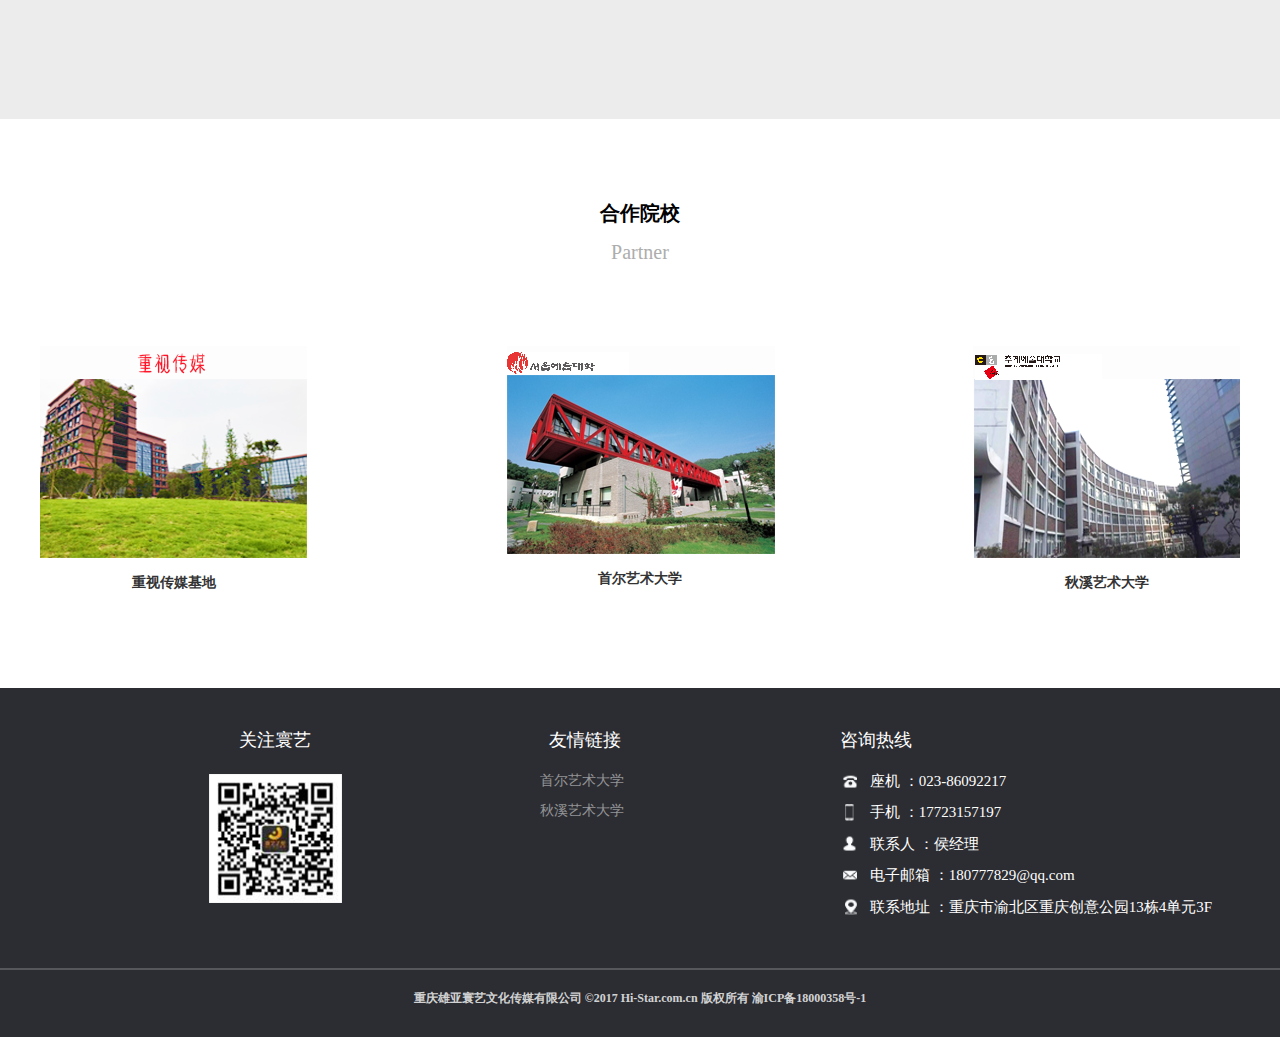
==== commit 3f171c65: "完结" ====
--- a/index.html
+++ b/index.html
@@ -1,11 +1,12 @@
-<!DOCTYPE html>
+﻿<!DOCTYPE html>
 <html>
 
 	<head>
 		<meta charset="UTF-8">
-		<title></title>
+		<title>寰艺之星</title>
+		<link rel="stylesheet" type="text/css" href="project/back-end/vendor/bootstrap-3.3.7-dist/css/bootstrap.min.css" />
 		<link rel="stylesheet" type="text/css" href="project/css/common.css" />
-		<link rel="stylesheet" type="text/css" href="project/css/index.css" />
+		<link rel="stylesheet" charset="utf-8" type="text/css" href="project/css/index.css" />
 	</head>
 
 	<body>
@@ -38,28 +39,31 @@
 				</div>
 			</nav>
 			<div class="banner">
-				<div class="b-content">
-					<div class="bc-left">
-						<p class="bcl-title">韩国首尔艺术大学<span>知名校友</span></p>
-						<a class="consulting" href="javascript:void(0);">咨询韩国艺术学院</a>
-					</div>
-					<div class="bc-right">
-						<div class="bcr-direction">
-							<i></i>
-						</div>
-						<div class="brc-img">
-							<p>车太贤</p>
-							<img src="project/img/banner-img.png" alt="" title="" />
-						</div>
-						<div class="bcr-direction bcrd-right">
-							<i></i>
-						</div>
-					</div>
+				<div id="myCarousel" class="carousel slide">
+					<!-- 轮播（Carousel）指标 -->
+					<ol class="carousel-indicators">
+						<li data-target="#myCarousel" data-slide-to="0" class="active"></li>
+						<li data-target="#myCarousel" data-slide-to="1"></li>
+						<li data-target="#myCarousel" data-slide-to="2"></li>
+					</ol>
+					<!-- 轮播（Carousel）项目 -->
+					<div class="carousel-inner">
+						<div class="item active">
+							<img src="project/img/banner1.png" alt="First slide">
+						</div>
+						<div class="item">
+							<img src="project/img/banner2.png" alt="Second slide">
+						</div>
+						<div class="item">
+							<img src="project/img/banner3.png" alt="Third slide">
+						</div>
+					</div>
+					
 				</div>
 			</div>
 		</header>
 		<section>
-			<p class="s-title">中韩合作艺术人才培训计划</p>
+			<p class="s-title">中韩合作艺术人才培养计划</p>
 			<!--机构简介-->
 			<div class="s-enterprise">
 				<div class="se-title">
@@ -68,8 +72,8 @@
 				</div>
 				<div class="se-content">
 					<div class="sec-left">
-						<a href="">更多详情》</a>
-						<p class="secl-text">重庆寰艺之星艺术培训机构是一家主营现代流行艺术人才培养的培训机构，拥有一流的硬件教学设备与强大的艺术导师团队，现教学场地1300余平方，中韩两国优秀艺术专业导师20余人，寰艺之星秉承“艺术改变人生”的理念，积极探索“校企合作、产教融合、工学结合“艺术人才培养新模式，开展的‘中韩’1111111111</p>
+						<a href="project/gywm.html">更多详情》</a>
+						<p class="secl-text">重庆寰艺之星艺术培养机构是一家主营现代流行艺术人才培养的培养机构，拥有一流的硬件教学设备与强大的艺术导师团队，现教学场地1300余平方，中韩两国优秀艺术专业导师20余人，寰艺之星秉承“艺术改变人生”的理念，积极探索“校企合作、产教融合、工学结合“艺术人才培养新模式，开展的‘中韩’1111111111</p>
 						<div class="sec-img">
 							<img src="project/img/index/sec-img1.png" alt="首尔艺术大学" title="首尔艺术大学" />
 							<img src="project/img/index/sec-img2.png" alt="秋溪艺术大学" title="秋溪艺术大学" />
@@ -88,16 +92,16 @@
 					<p>Strategic partners</p>
 				</div>
 				<div class="ss-img">
-					<div class="ssi-item">
+					<div class="ssi-item" onclick="window.open('http://news.cctv.com/2018/04/17/VIDEDpAL8Im9Hi4DtElwETVp180417.shtml')">
 						<div class="ssii-img">
 							<div class="ssii-bounced">
 								<p>新闻发布会央视报道</p>
 							</div>
 							<img src="project/img/index/ssii-img1.png" alt="新闻发布会央视报道" title="新闻发布会央视报道" />
 						</div>
-						<p class="ssii-text">"中韩合作艺术人才培训计划"新闻发布会</p>
-					</div>
-					<div class="ssi-item">
+						<p class="ssii-text">"中韩合作艺术人才培养计划"新闻发布会</p>
+					</div>
+					<div class="ssi-item" onclick="window.open('http://cq.sina.com.cn/city/csts/2018-04-15/city-ifzcyxmv0772992.shtml')">
 						<div class="ssii-img">
 							<div class="ssii-bounced">
 								<p>首尔艺术代表还具荣校长</p>
@@ -106,7 +110,7 @@
 						</div>
 						<p class="ssii-text">首尔艺术代表还具荣校长</p>
 					</div>
-					<div class="ssi-item">
+					<div class="ssi-item" onclick="window.open('https://www.sohu.com/a/228318128_110733')">
 						<div class="ssii-img">
 							<div class="ssii-bounced">
 								<p>秋溪艺术大学代表郑企喆教授</p>
@@ -127,7 +131,7 @@
 					</div>
 				</div>
 				<div class="ss-bottomT">
-					<a href="">更多详情》</a>
+					<a href="project/gywm.html">更多详情》</a>
 					<p class="ss-text">重庆重视传媒有限责任公司成立余2001年11月8日，是集团电视产业化的桥梁和载体，是重庆广播电视集团（总台）主体内容企业。重视传媒公司以经营集团（总台）CQTV-时尚频道、CQTV-生活频道、CQTV-时尚购物频道为平台，主营电视栏目、栏目剧和电视剧此话、制作、销售、业务范围实际广告代理、商演开发、大型活动承办、电视购物、商品贸易111111111111111111111</p>
 				</div>
 			</div>
@@ -136,7 +140,7 @@
 				<p class="sp-title">专业介绍</p>
 				<p class="sp-english">Professional Introduction</p>
 				<div class="sp-content">
-					<div class="spc-item">
+					<div class="spc-item" onclick="window.location.href='project/kcjs.html'">
 						<div class="spci-img">
 							<img src="project/img/index/spcii-1.png" alt="实用音乐" title="实用音乐" />
 						</div>
@@ -144,7 +148,7 @@
 							<span>实用音乐</span>
 						</div>
 					</div>
-					<div class="spc-item">
+					<div class="spc-item" onclick="window.location.href='project/kcjs.html'">
 						<div class="spci-img">
 							<img src="project/img/index/spcii-2.png" alt="影视传媒" title="影视传媒" />
 						</div>
@@ -152,7 +156,7 @@
 							<span>影视传媒</span>
 						</div>
 					</div>
-					<div class="spc-item">
+					<div class="spc-item" onclick="window.location.href='project/kcjs.html'">
 						<div class="spci-img">
 							<img src="project/img/index/spcii-3.png" alt="形象设计" title="形象设计" />
 						</div>
@@ -160,7 +164,7 @@
 							<span>形象设计</span>
 						</div>
 					</div>
-					<div class="spc-item">
+					<div class="spc-item" onclick="window.location.href='project/kcjs.html'">
 						<div class="spci-img">
 							<img src="project/img/index/spcii-4.png" alt="模特" title="模特" />
 						</div>
@@ -168,7 +172,7 @@
 							<span>模特</span>
 						</div>
 					</div>
-					<div class="spc-item">
+					<div class="spc-item" onclick="window.location.href='project/kcjs.html'">
 						<div class="spci-img">
 							<img src="project/img/index/spcii-5.png" alt="美术设计" title="美术设计" />
 						</div>
@@ -176,7 +180,7 @@
 							<span>美术设计</span>
 						</div>
 					</div>
-					<div class="spc-item">
+					<div class="spc-item" onclick="window.location.href='project/kcjs.html'">
 						<div class="spci-img">
 							<img src="project/img/index/spcii-6.png" alt="舞蹈" title="舞蹈" />
 						</div>
@@ -191,7 +195,7 @@
 				<div class="sa-top">
 					<div class="sat-left">
 						<p class="satl-h1">招生对象</p>
-						<p class="satl-h2">培训对象及入学条件</p>
+						<p class="satl-h2">培养对象及入学条件</p>
 						<ul>
 							<li>就读于国内高中或中职院校的应届毕业生或在读学生</li>
 							<li>有现代流行文化艺术专业学习意愿的青少年</li>
@@ -206,7 +210,7 @@
 						</div>
 						<i></i>
 						<div class="satr-item">
-							<p>参加专业培训 通过最终审核</p>
+							<p>参加专业培养 通过最终审核</p>
 						</div>
 						<i></i>
 						<div class="satr-item">
@@ -234,7 +238,7 @@
 								<p>集训强化班</p>
 							</div>
 							<div class="saoi-big">
-								<p>为期10个月的高强度专业培训</p>
+								<p>为期10个月的高强度专业培养</p>
 							</div>
 							<div class="saoi-small">
 								<p>59800元</p>
@@ -246,7 +250,7 @@
 								<p>寒暑假周末集训班</p>
 							</div>
 							<div class="saoi-big">
-								<p>为期一学年周末或者寒暑假的高强度专业培训</p>
+								<p>为期一学年周末或者寒暑假的高强度专业培养</p>
 							</div>
 							<div class="saoi-small">
 								<p>29900元</p>
@@ -258,7 +262,7 @@
 								<p>集训强化班</p>
 							</div>
 							<div class="saoi-big">
-								<p>为期5个月的高强度专业培训</p>
+								<p>为期5个月的高强度专业培养</p>
 							</div>
 							<div class="saoi-small">
 								<p>59800元</p>
@@ -270,7 +274,7 @@
 								<p>寒暑假周末集训班</p>
 							</div>
 							<div class="saoi-big">
-								<p>为期一学年周末或者寒暑假的高强度专业培训</p>
+								<p>为期一学年周末或者寒暑假的高强度专业培养</p>
 							</div>
 							<div class="saoi-small">
 								<p>29900元</p>
@@ -286,70 +290,70 @@
 				<ul class="ss-pardon">
 					<li>
 						<div class="ssp-img">
-							<img src="project/img/index/sspi-1.png"/>
-						</div>
-						<div class="ssp-text">
-							<p>特约教授choi dae sung</p>
-							<p>寰艺之星结业考核考官</p>
-						</div>
-					</li>
-					<li>
-						<div class="ssp-img">
-							<img src="project/img/index/sspi-2.png"/>
-						</div>
-						<div class="ssp-text">
-							<p>特约教授choi dae sung</p>
-							<p>寰艺之星结业考核考官</p>
-						</div>
-					</li>
-					<li>
-						<div class="ssp-img">
-							<img src="project/img/index/sspi-3.png"/>
-						</div>
-						<div class="ssp-text">
-							<p>特约教授choi dae sung</p>
-							<p>寰艺之星结业考核考官</p>
-						</div>
-					</li>
-					<li>
-						<div class="ssp-img">
-							<img src="project/img/index/sspi-4.png"/>
-						</div>
-						<div class="ssp-text">
-							<p>特约教授choi dae sung</p>
-							<p>寰艺之星结业考核考官</p>
-						</div>
-					</li>
-					<li>
-						<div class="ssp-img">
-							<img src="project/img/index/sspi-5.png"/>
-						</div>
-						<div class="ssp-text">
-							<p>特约教授choi dae sung</p>
-							<p>寰艺之星结业考核考官</p>
-						</div>
-					</li>
-					<li>
-						<div class="ssp-img">
-							<img src="project/img/index/sspi-6.png"/>
-						</div>
-						<div class="ssp-text">
-							<p>特约教授choi dae sung</p>
-							<p>寰艺之星结业考核考官</p>
-						</div>
-					</li>
-					<li>
-						<div class="ssp-img">
-							<img src="project/img/index/sspi-7.png"/>
-						</div>
-						<div class="ssp-text">
-							<p>特约教授choi dae sung</p>
-							<p>寰艺之星结业考核考官</p>
-						</div>
-					</li>
-					<li>
-						<div class="ssp-img">
-							<img src="project/img/index/sspi-8.png"/>
+							<img src="project/img/index/sspi-1.png" />
+						</div>
+						<div class="ssp-text">
+							<p>特约教授choi dae sung</p>
+							<p>寰艺之星结业考核考官</p>
+						</div>
+					</li>
+					<li>
+						<div class="ssp-img">
+							<img src="project/img/index/sspi-2.png" />
+						</div>
+						<div class="ssp-text">
+							<p>特约教授choi dae sung</p>
+							<p>寰艺之星结业考核考官</p>
+						</div>
+					</li>
+					<li>
+						<div class="ssp-img">
+							<img src="project/img/index/sspi-3.png" />
+						</div>
+						<div class="ssp-text">
+							<p>特约教授choi dae sung</p>
+							<p>寰艺之星结业考核考官</p>
+						</div>
+					</li>
+					<li>
+						<div class="ssp-img">
+							<img src="project/img/index/sspi-4.png" />
+						</div>
+						<div class="ssp-text">
+							<p>特约教授choi dae sung</p>
+							<p>寰艺之星结业考核考官</p>
+						</div>
+					</li>
+					<li>
+						<div class="ssp-img">
+							<img src="project/img/index/sspi-5.png" />
+						</div>
+						<div class="ssp-text">
+							<p>特约教授choi dae sung</p>
+							<p>寰艺之星结业考核考官</p>
+						</div>
+					</li>
+					<li>
+						<div class="ssp-img">
+							<img src="project/img/index/sspi-6.png" />
+						</div>
+						<div class="ssp-text">
+							<p>特约教授choi dae sung</p>
+							<p>寰艺之星结业考核考官</p>
+						</div>
+					</li>
+					<li>
+						<div class="ssp-img">
+							<img src="project/img/index/sspi-7.png" />
+						</div>
+						<div class="ssp-text">
+							<p>特约教授choi dae sung</p>
+							<p>寰艺之星结业考核考官</p>
+						</div>
+					</li>
+					<li>
+						<div class="ssp-img">
+							<img src="project/img/index/sspi-8.png" />
 						</div>
 						<div class="ssp-text">
 							<p>特约教授choi dae sung</p>
@@ -365,19 +369,19 @@
 				<div class="spa-pardon">
 					<div class="spap-item">
 						<div class="spapi-img">
-							<img src="project/img/index/首页_03.png"/>
+							<img src="project/img/index/首页_03.png" />
 						</div>
 						<p>重视传媒基地</p>
 					</div>
 					<div class="spap-item">
 						<div class="spapi-img">
-							<img src="project/img/index/首页_05.png"/>
+							<img src="project/img/index/首页_05.png" />
 						</div>
 						<p>首尔艺术大学</p>
 					</div>
 					<div class="spap-item">
 						<div class="spapi-img">
-							<img src="project/img/index/首页_07.png"/>
+							<img src="project/img/index/首页_07.png" />
 						</div>
 						<p>秋溪艺术大学</p>
 					</div>
@@ -393,31 +397,31 @@
 					</dic>
 					<div class="fc-center">
 						<p>友情链接</p>
-						<p>首尔艺术大学</p>
-						<p>秋溪艺术大学</p>
+						<a href="http://www.seoularts.ac.kr/mbs/kr/index.jsp">首尔艺术大学</a>
+						<a href="https://www.chugye.ac.kr/mbs/university/">秋溪艺术大学</a>
 					</div>
 					<div class="fc-right">
 						<div class="fcr-pardon">
 							<p>咨询热线</p>
 							<div class="fcr-item">
 								<i class="ficr1"></i>
-								<p>座机 ：000000</p>
+								<p>座机 ：023-86092217</p>
 							</div>
 							<div class="fcr-item">
 								<i class="frci2"></i>
-								<p>手机 ：00000000</p>
+								<p>手机 ：17723157197</p>
 							</div>
 							<div class="fcr-item">
 								<i class="frci3"></i>
-								<p>联系人 ：经理</p>
+								<p>联系人 ：侯经理</p>
 							</div>
 							<div class="fcr-item">
 								<i class="frci4"></i>
-								<p>电子邮箱 ：haiyi@QQ.com</p>
+								<p>电子邮箱 ：180777829@qq.com</p>
 							</div>
 							<div class="fcr-item">
 								<i class="frci5"></i>
-								<p>联系地址 ：xxxxxxxxxxx</p>
+								<p>联系地址 ：重庆市渝北区重庆创意公园13栋4单元3F</p>
 							</div>
 						</div>
 					</div>
@@ -425,9 +429,42 @@
 			</div>
 			<!--版权-->
 			<div class="copyright">
-				<p>重庆寰艺之星有限公司 ©HY1688.COM 版权所有 备案号 ：123465</p>
+				<p>重庆雄亚寰艺文化传媒有限公司 ©2017 Hi-Star.com.cn 版权所有 渝ICP备18000358号-1</p>
 			</div>
 		</footer>
+		<script src="project/vendor/jquery.min.js" type="text/javascript" charset="utf-8"></script>
+		<script src="project/back-end/vendor/bootstrap-3.3.7-dist/js/bootstrap.min.js" type="text/javascript" charset="utf-8"></script>
+		<script src="project/back-end/js/url.js" type="text/javascript" charset="utf-8"></script>
+		<script type="text/javascript">
+			$.ajax({
+				type: "post",
+				url: "/api/Img/GetImgs",
+				async: true,
+				data: {},
+				success: function(res) {
+					var data = JSON.parse(res);
+					console.log(data)
+					$('.ss-pardon').empty();
+					for(var i = 0; i < 8; i++) {
+						var ccc = '';
+						i <= 3 ? ccc = "<p>寰艺之星结业考核考官</p>" : '';
+						var v_str = '<li><div class="ssp-img"><img src="' + data[i].ImgShowPath + '"/></div>' +
+							'<div class="ssp-text">' +
+							'<p>' + data[i].TeacherName + '</p>' + ccc
+
+						'</div></li>'
+						$('.ss-pardon').append(v_str);
+					}
+				},
+				error: function(err) {
+					console.log(err)
+				}
+			});
+			//图片轮播
+			$('.carousel').carousel({
+				interval:5000
+			})
+		</script>
 	</body>
 
 </html>--- a/project/css/common.css
+++ b/project/css/common.css
@@ -27,7 +27,7 @@
   height: auto;
   margin: 0 auto;
   position: relative;
-  top: -1px;
+  top: 14px;
   left: -1px;
 }
 header nav .nav-content {
@@ -41,6 +41,7 @@
   display: flex;
   flex-flow: row;
   justify-content: flex-end;
+  margin-bottom: 0;
 }
 header nav .nav-content ul li {
   list-style: none;
@@ -110,17 +111,19 @@
   height: auto;
   text-align: center;
 }
-footer .footer .f-content .fc-center p {
+footer .footer .f-content .fc-center p:first-child {
+  font-size: 18px;
+  margin-bottom: 17px;
+  margin-top: 0;
+  color: white;
+}
+footer .footer .f-content .fc-center a {
   color: rgba(255, 255, 255, 0.5);
   margin: 10px 0;
   text-align: left;
   text-indent: 30px;
-}
-footer .footer .f-content .fc-center p:first-child {
-  font-size: 18px;
-  margin-bottom: 17px;
-  margin-top: 0;
-  color: white;
+  display: block;
+  text-decoration: none;
 }
 footer .footer .f-content .fc-right {
   flex: 1;
@@ -129,10 +132,10 @@
   font-size: 0;
   display: flex;
   flex-flow: row;
-  justify-content: center;
+  justify-content: flex-end;
 }
 footer .footer .f-content .fc-right .fcr-pardon {
-  width: 260px;
+  width: 400px;
   height: auto;
 }
 footer .footer .f-content .fc-right .fcr-pardon p {
@@ -245,7 +248,19 @@
     font-size: 25px;
   }
   footer .footer .f-content .fc-right .fcr-pardon {
-    width: 290px;
+    width: 400px;
+    margin-right: 20px;
+  }
+  footer .footer .f-content .fc-right .fcr-pardon .fcr-item {
+    width: 100%;
+    height: auto;
+    display: flex;
+    flex-flow: row;
+    justify-content: flex-end;
+  }
+  footer .footer .f-content .fc-right .fcr-pardon .fcr-item p {
+    width: 370px;
+    text-indent: 0;
   }
   footer .footer .f-content .fc-right .fcr-pardon p:first-child {
     font-size: 25px;
--- a/project/css/index.css
+++ b/project/css/index.css
@@ -1,91 +1,18 @@
-.banner .b-content {
-  width: 1200px;
-  height: 100%;
-  margin: 0 auto;
-  display: flex;
-  flex-flow: row;
-  justify-content: center;
-}
-.banner .b-content .bc-left {
-  width: 600px;
-  height: 100%;
-  display: flex;
-  flex-flow: column;
-  justify-content: center;
-}
-.banner .b-content .bc-left .bcl-title {
-  font-size: 38px;
-  color: black;
-  text-align: center;
-  font-weight: bold;
-}
-.banner .b-content .bc-left .bcl-title span {
-  color: white;
-  font-size: 64px;
-}
-.banner .b-content .bc-left .consulting {
-  display: block;
-  text-decoration: none;
-  font-size: 21px;
-  color: black;
-  padding: 10px 0px;
-  width: 235px;
-  text-align: center;
-  background: white;
-  margin: 0 auto;
-  margin-top: 40px;
-}
-.banner .b-content .bc-right {
-  flex: 1;
-  display: flex;
-  flex-flow: row;
-  justify-content: center;
-}
-.banner .b-content .bc-right .bcr-direction {
-  width: 45px;
-  height: 100%;
-  display: flex;
-  flex-flow: column;
-  justify-content: center;
-  cursor: pointer;
-}
-.banner .b-content .bc-right .bcr-direction i {
-  width: 45px;
-  height: 45px;
-  background: url(../img/banner-direction.png) no-repeat;
-  background-size: auto 45px;
-  background-position: 0 0;
-}
-.banner .b-content .bc-right .bcrd-right i {
-  width: 45px;
-  height: 45px;
-  background: url(../img/banner-direction.png) no-repeat;
-  background-size: auto 45px;
-  background-position: -45px 0;
-}
-.banner .b-content .bc-right .brc-img {
-  width: 350px;
-  height: 100%;
-  display: flex;
-  flex-flow: column;
-  justify-content: center;
+@font-face {
+  font-family: 'sb';
+  src: url('../font/全新硬笔楷书简.ttf?') format('ttf');
+  
+  /*IE*/
+}
+.banner {
+  width: 100%;
+  height: auto !important;
+  font-size: 0;
+  background: none !important;
   position: relative;
 }
-.banner .b-content .bc-right .brc-img p {
-  font-size: 25px;
-  width: 30px;
-  line-height: 40px;
-  position: absolute;
-  top: 120px;
-  left: 25px;
-  color: black;
-  font-weight: bold;
-}
-.banner .b-content .bc-right .brc-img img {
-  width: 310px;
-  height: auto;
-  border: 10px solid white;
-  margin: 0 auto;
+.banner .carousel-indicators li {
+  margin: 0 5px;
 }
 section {
   width: 100%;
